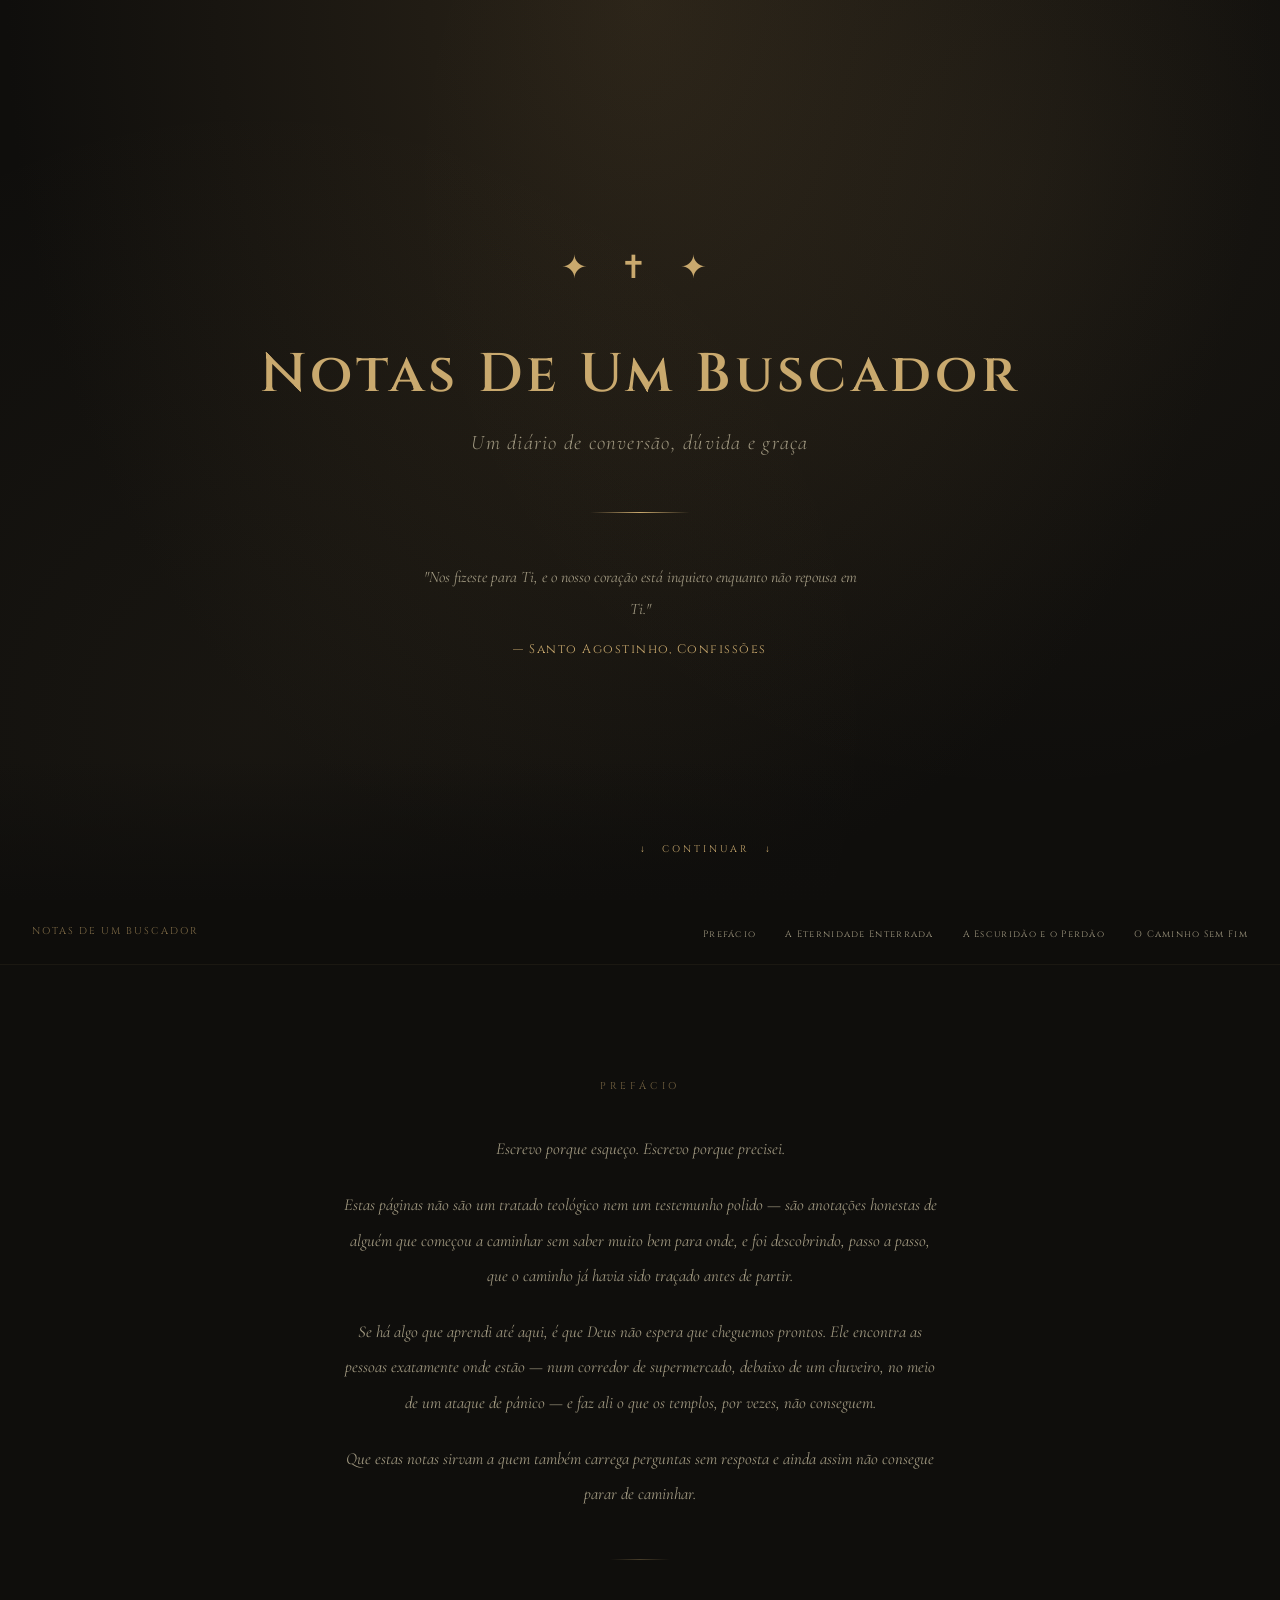
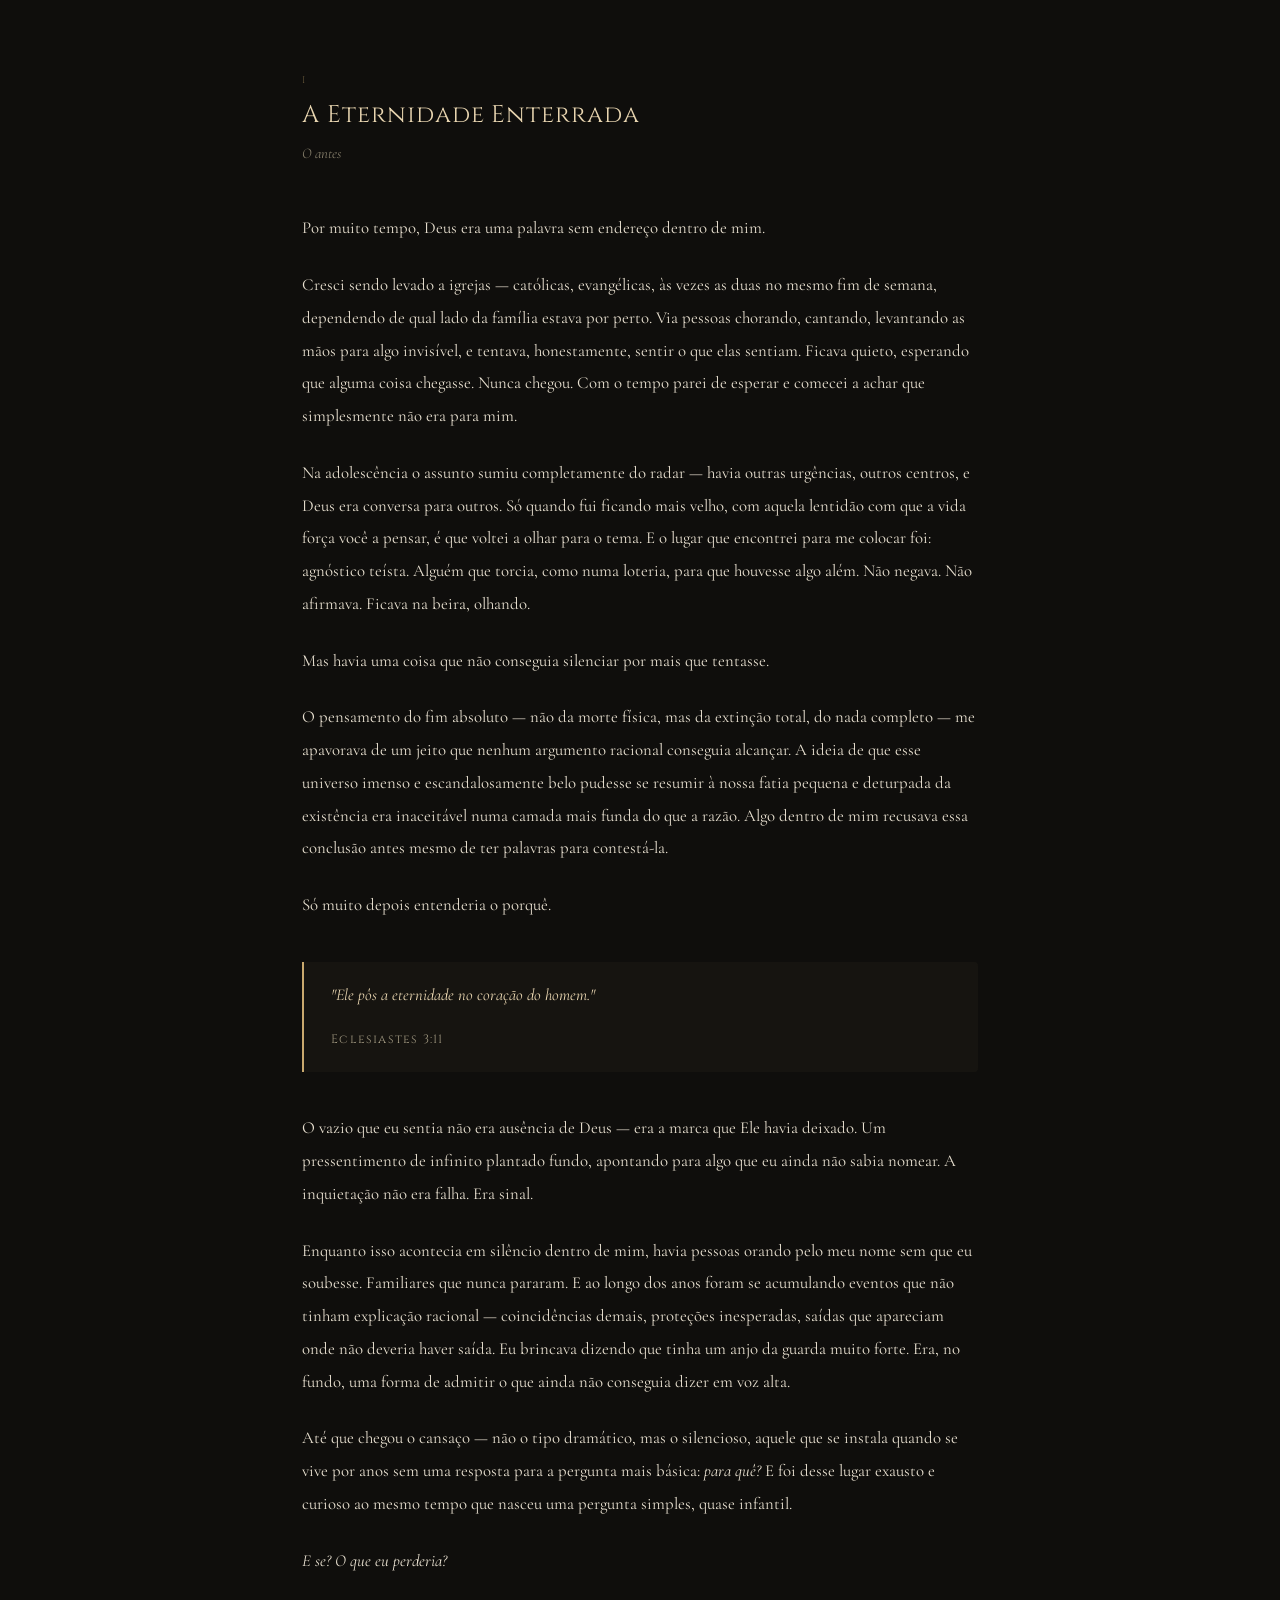
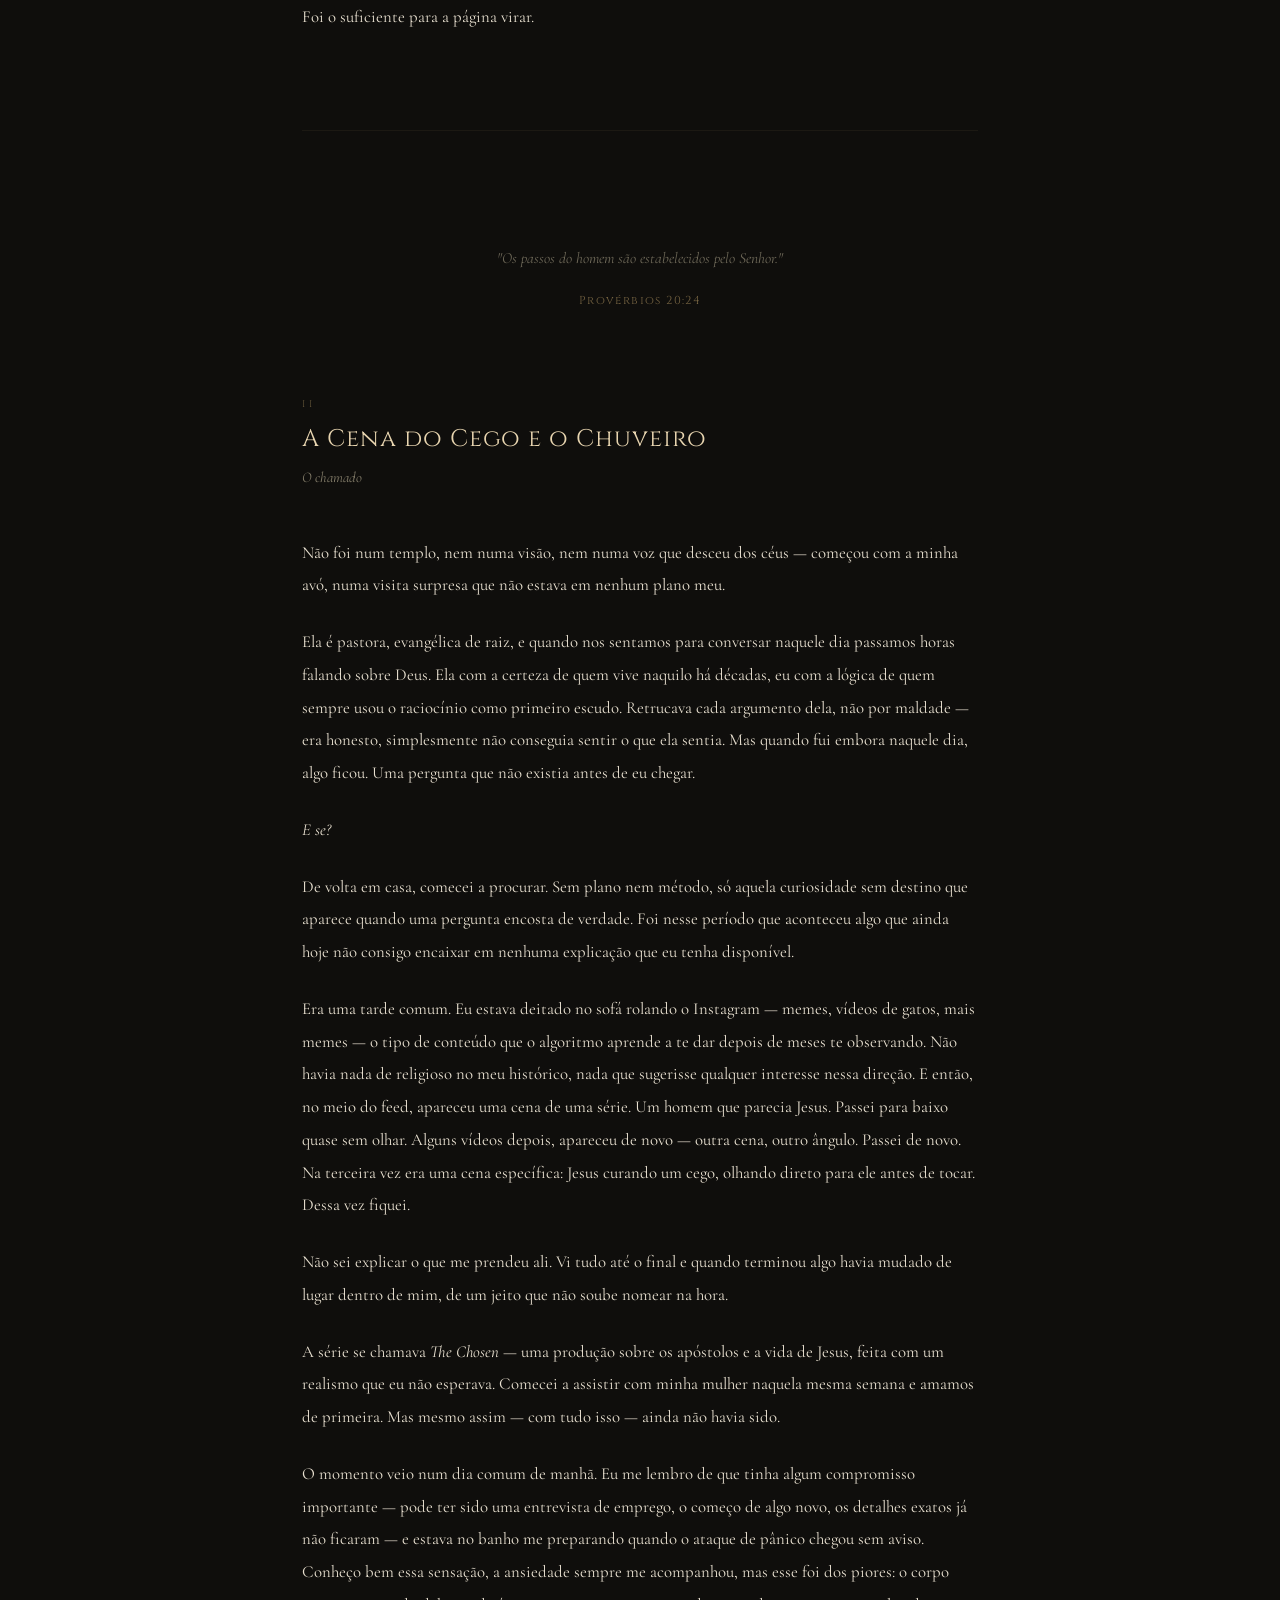
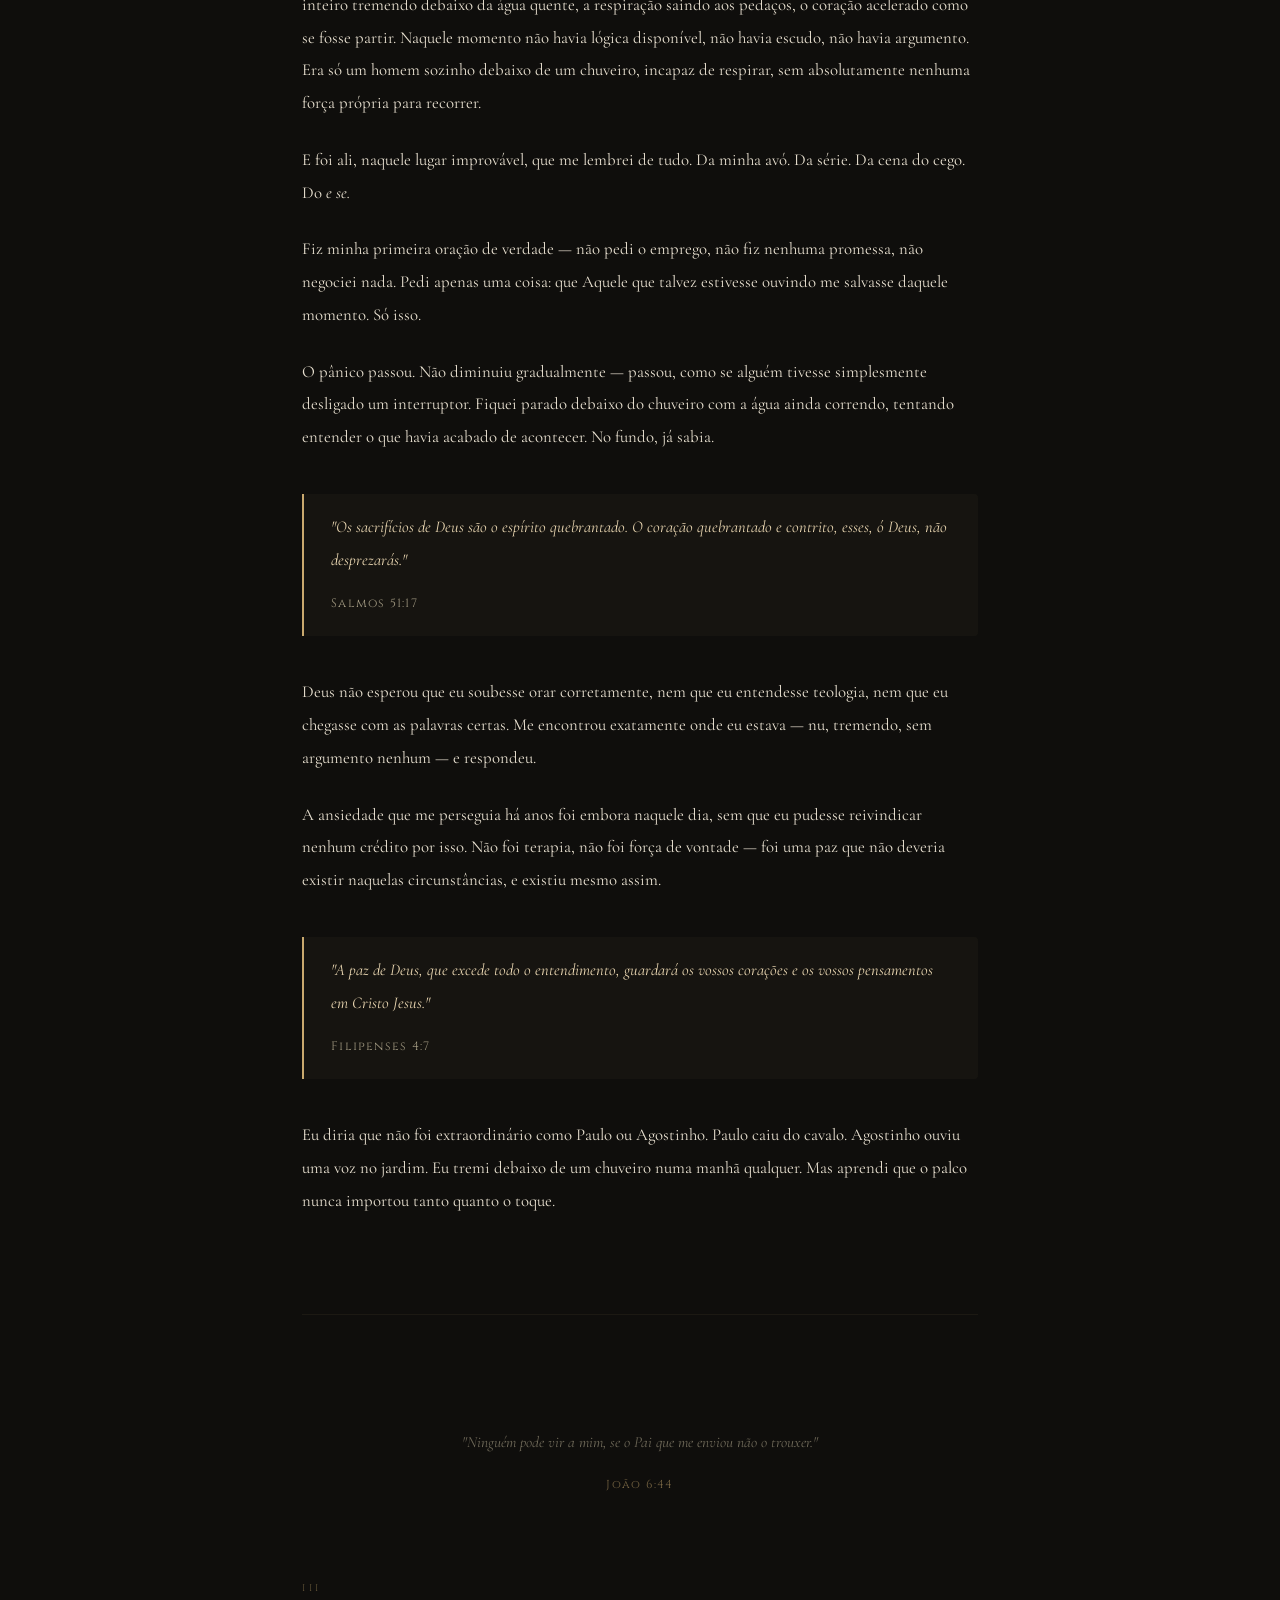
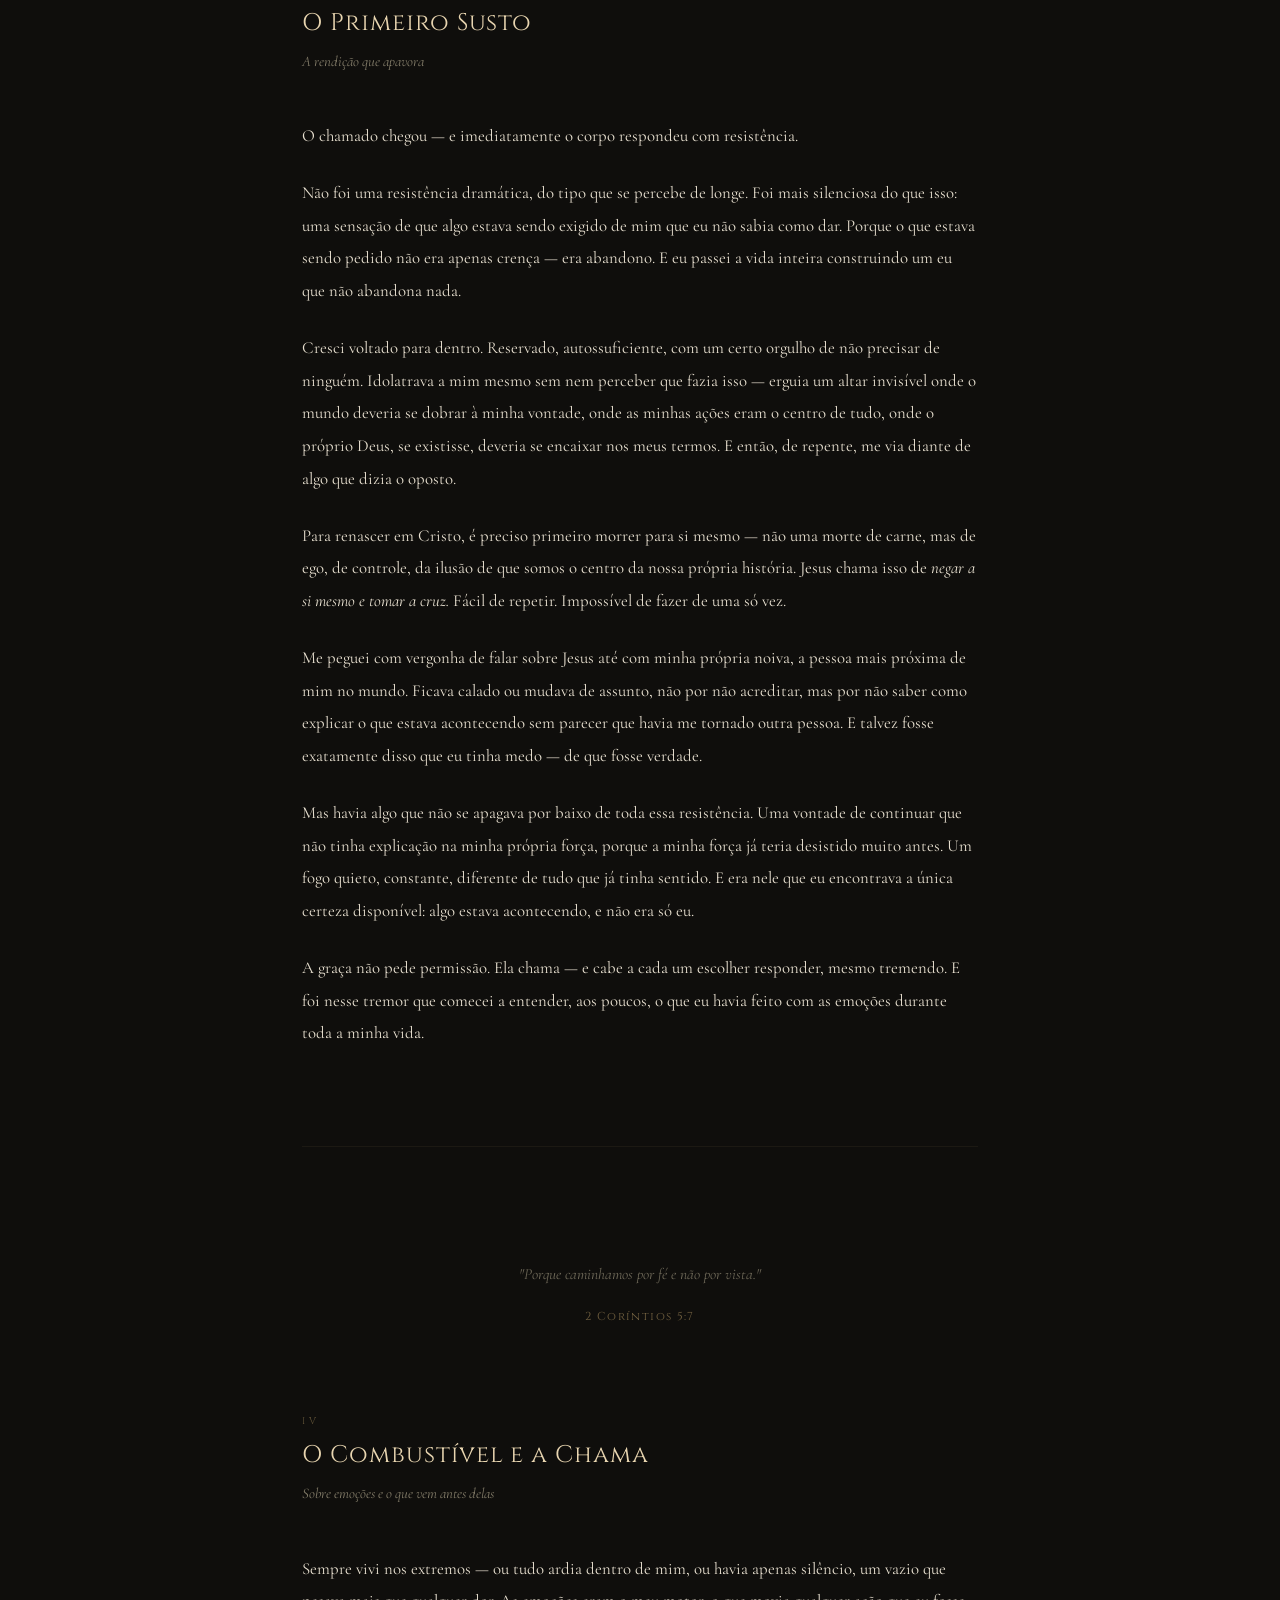
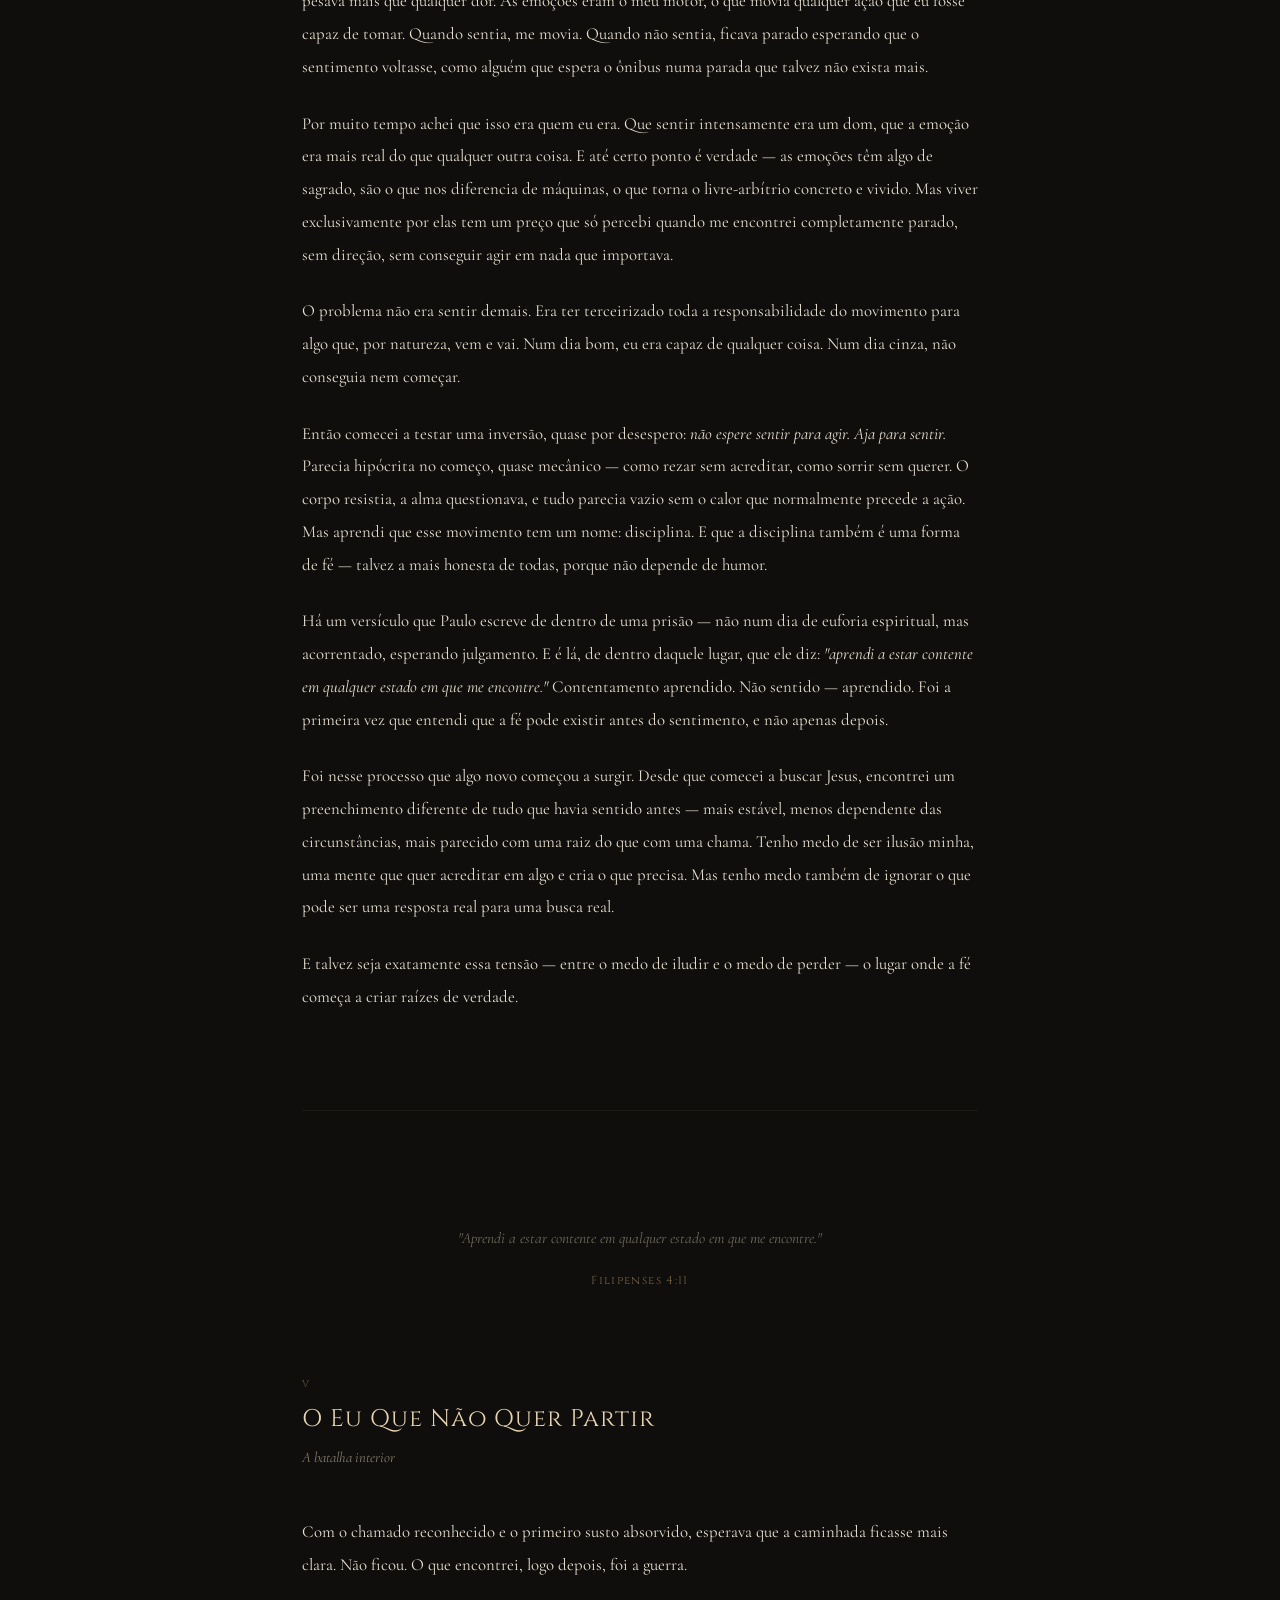
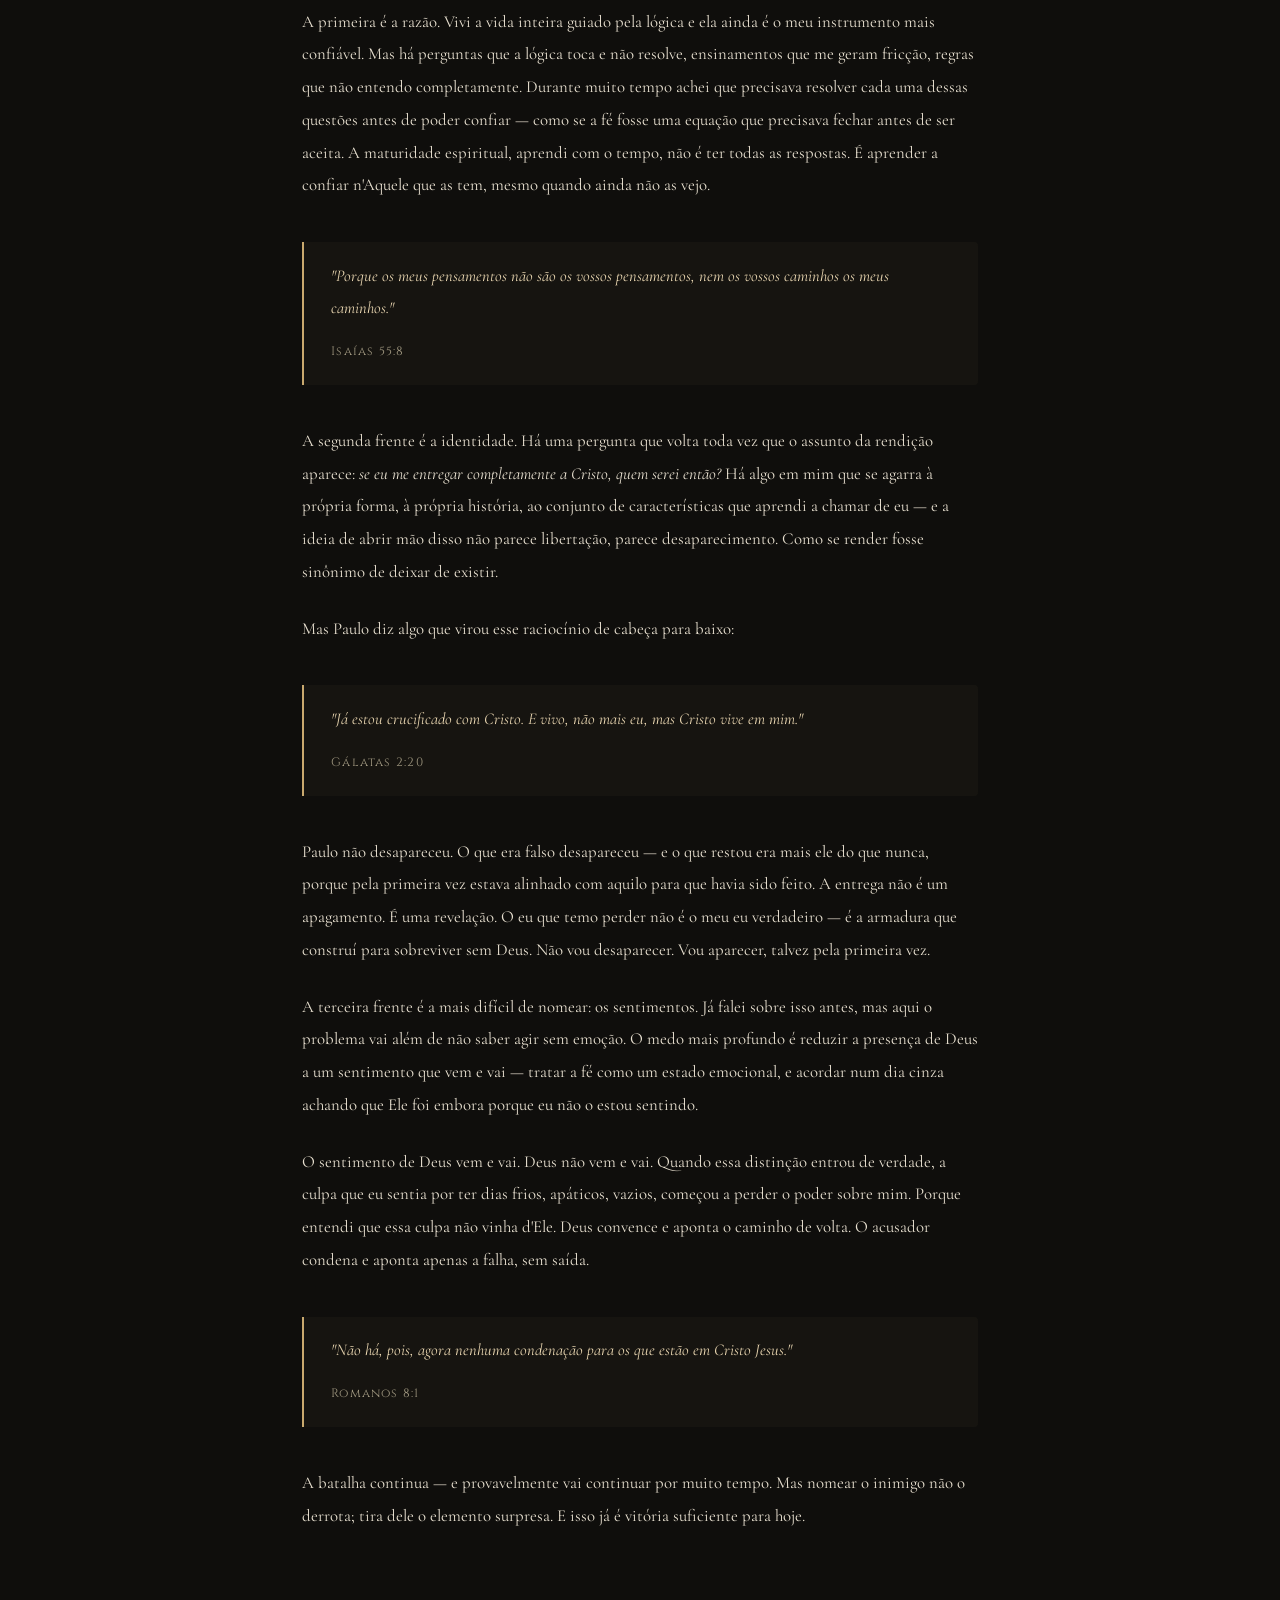
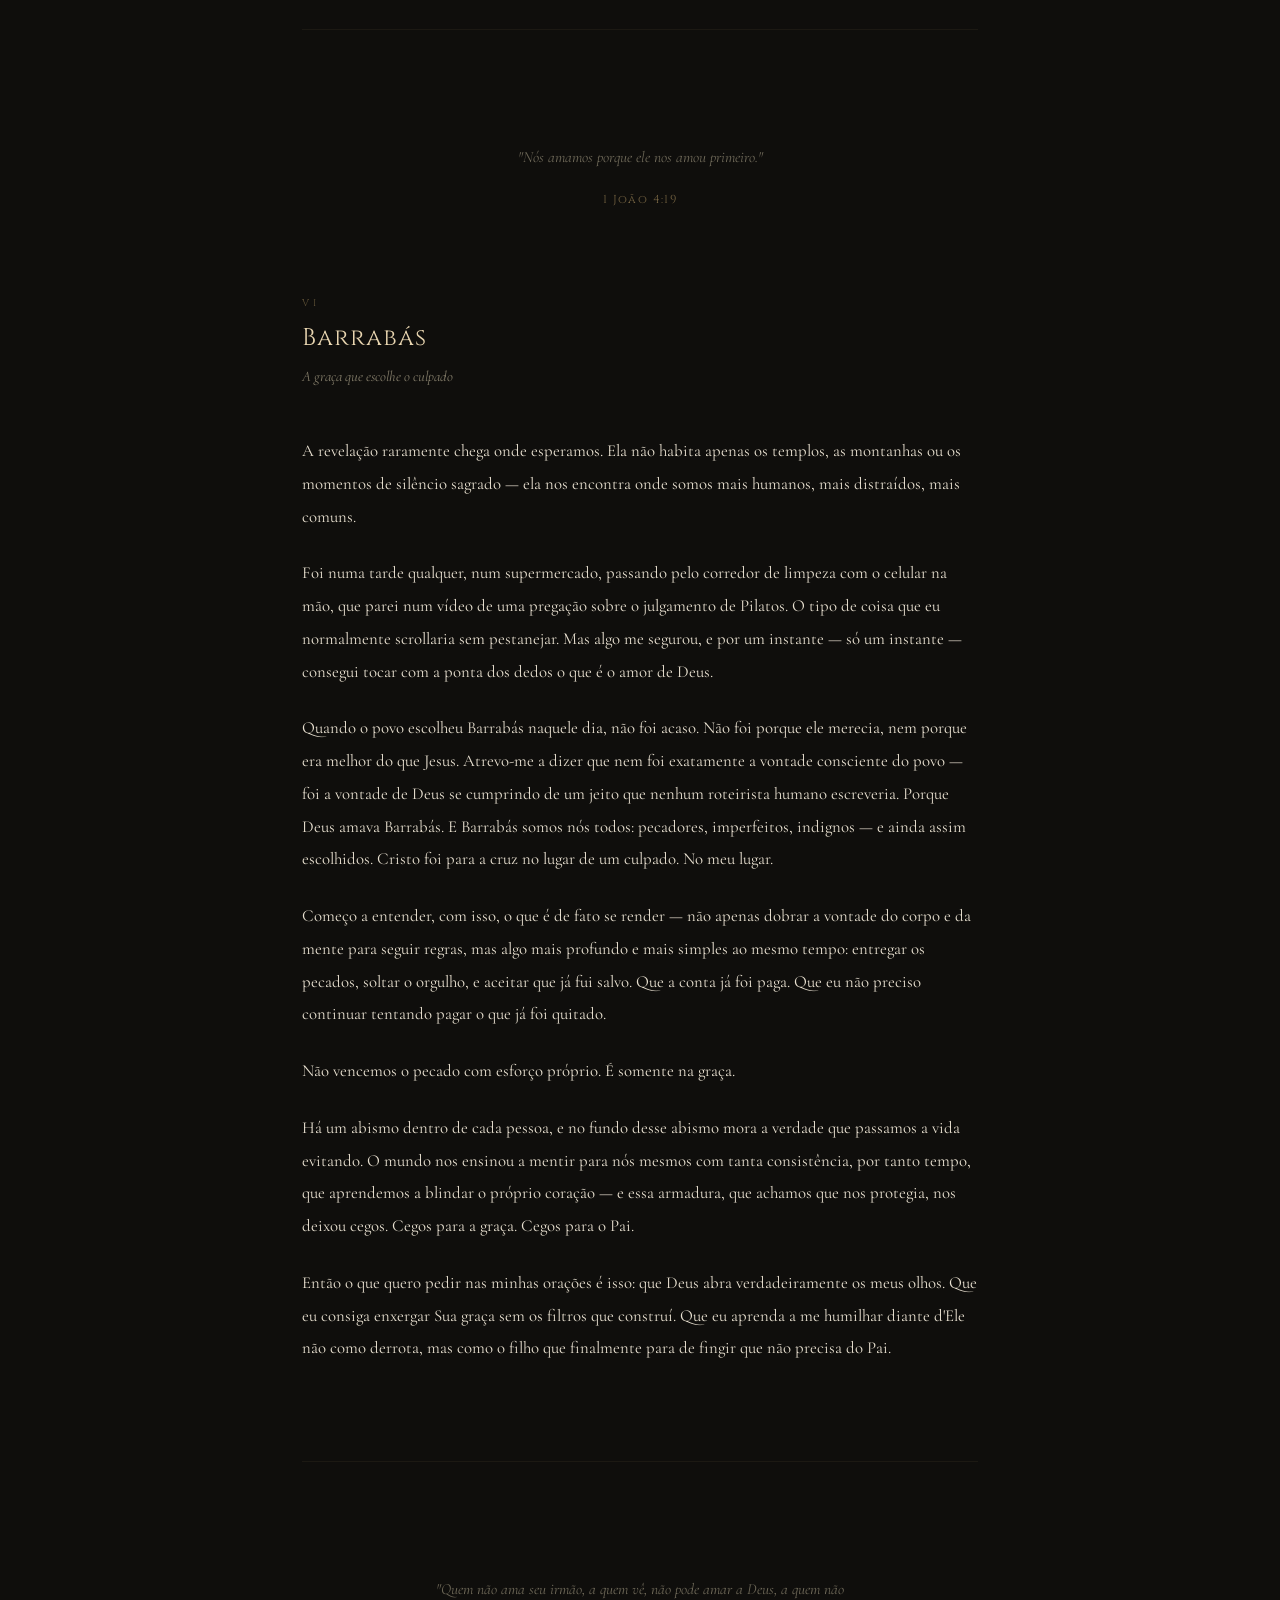
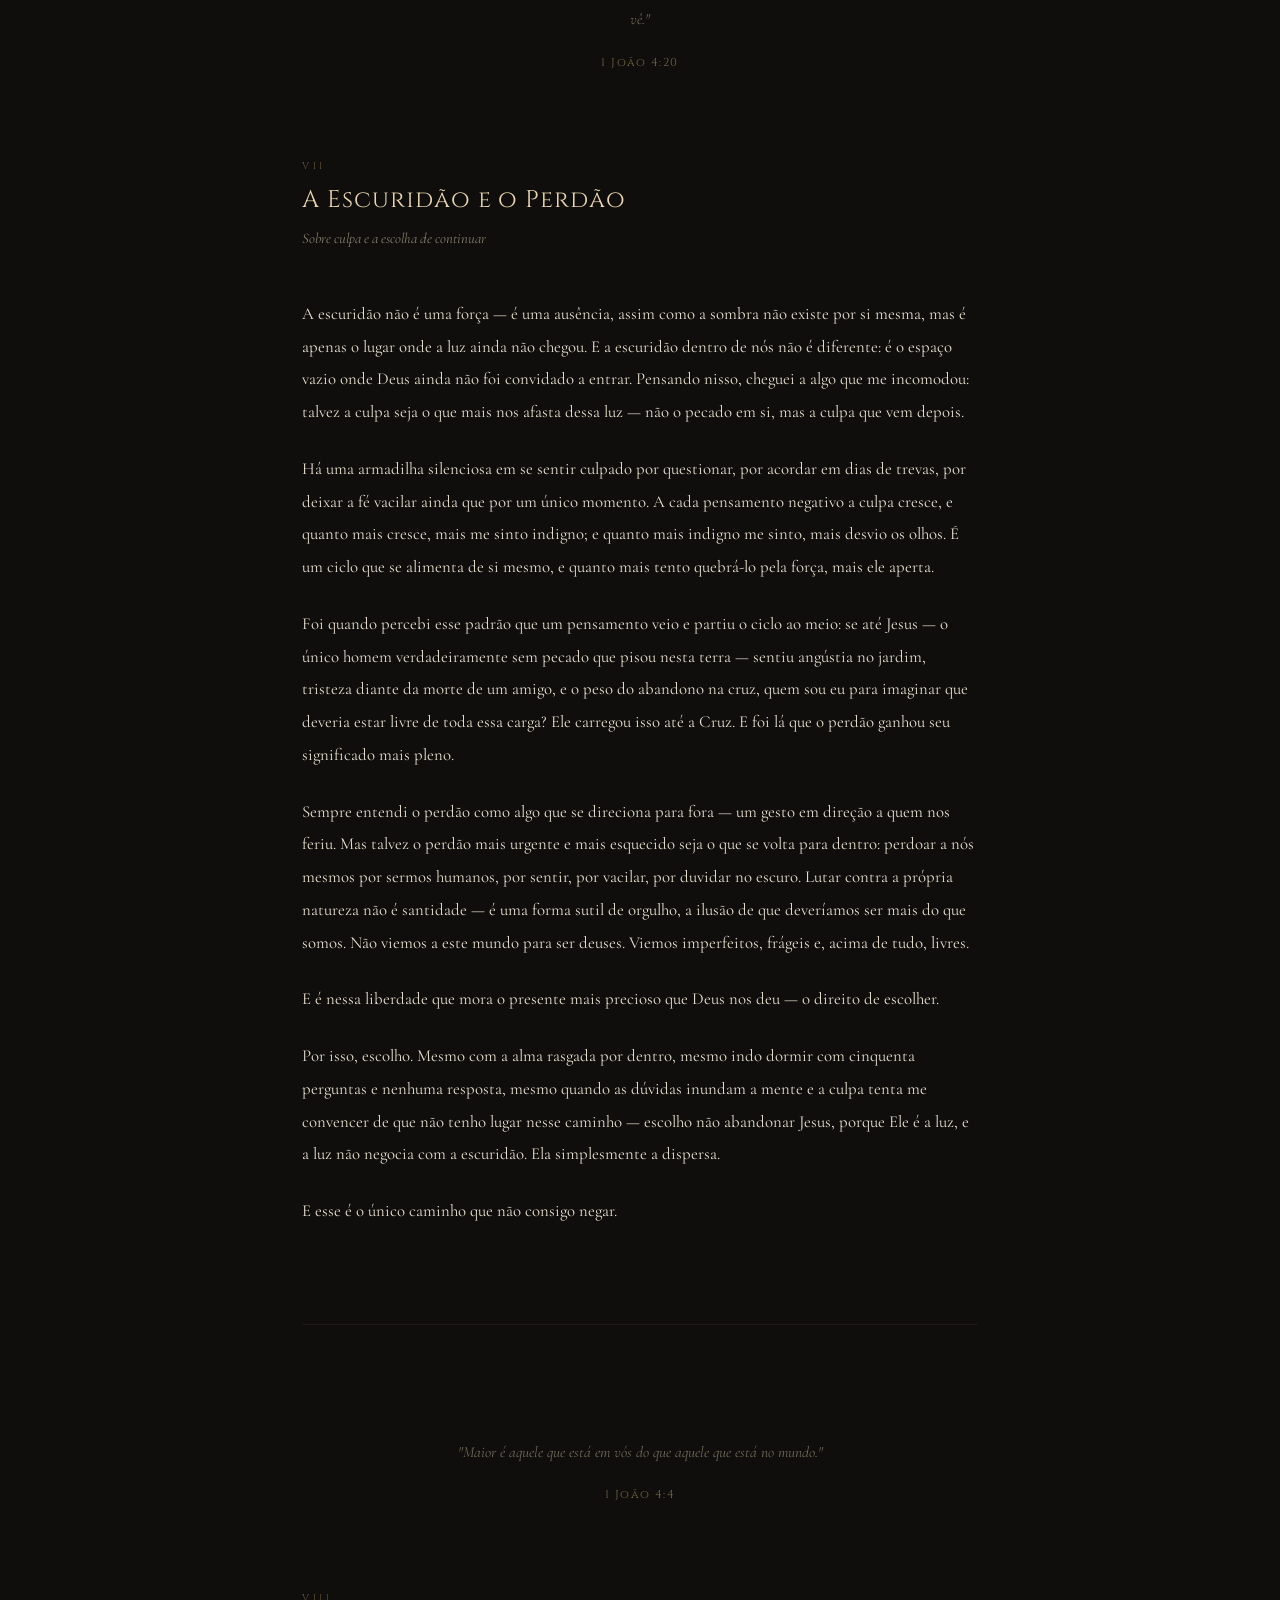
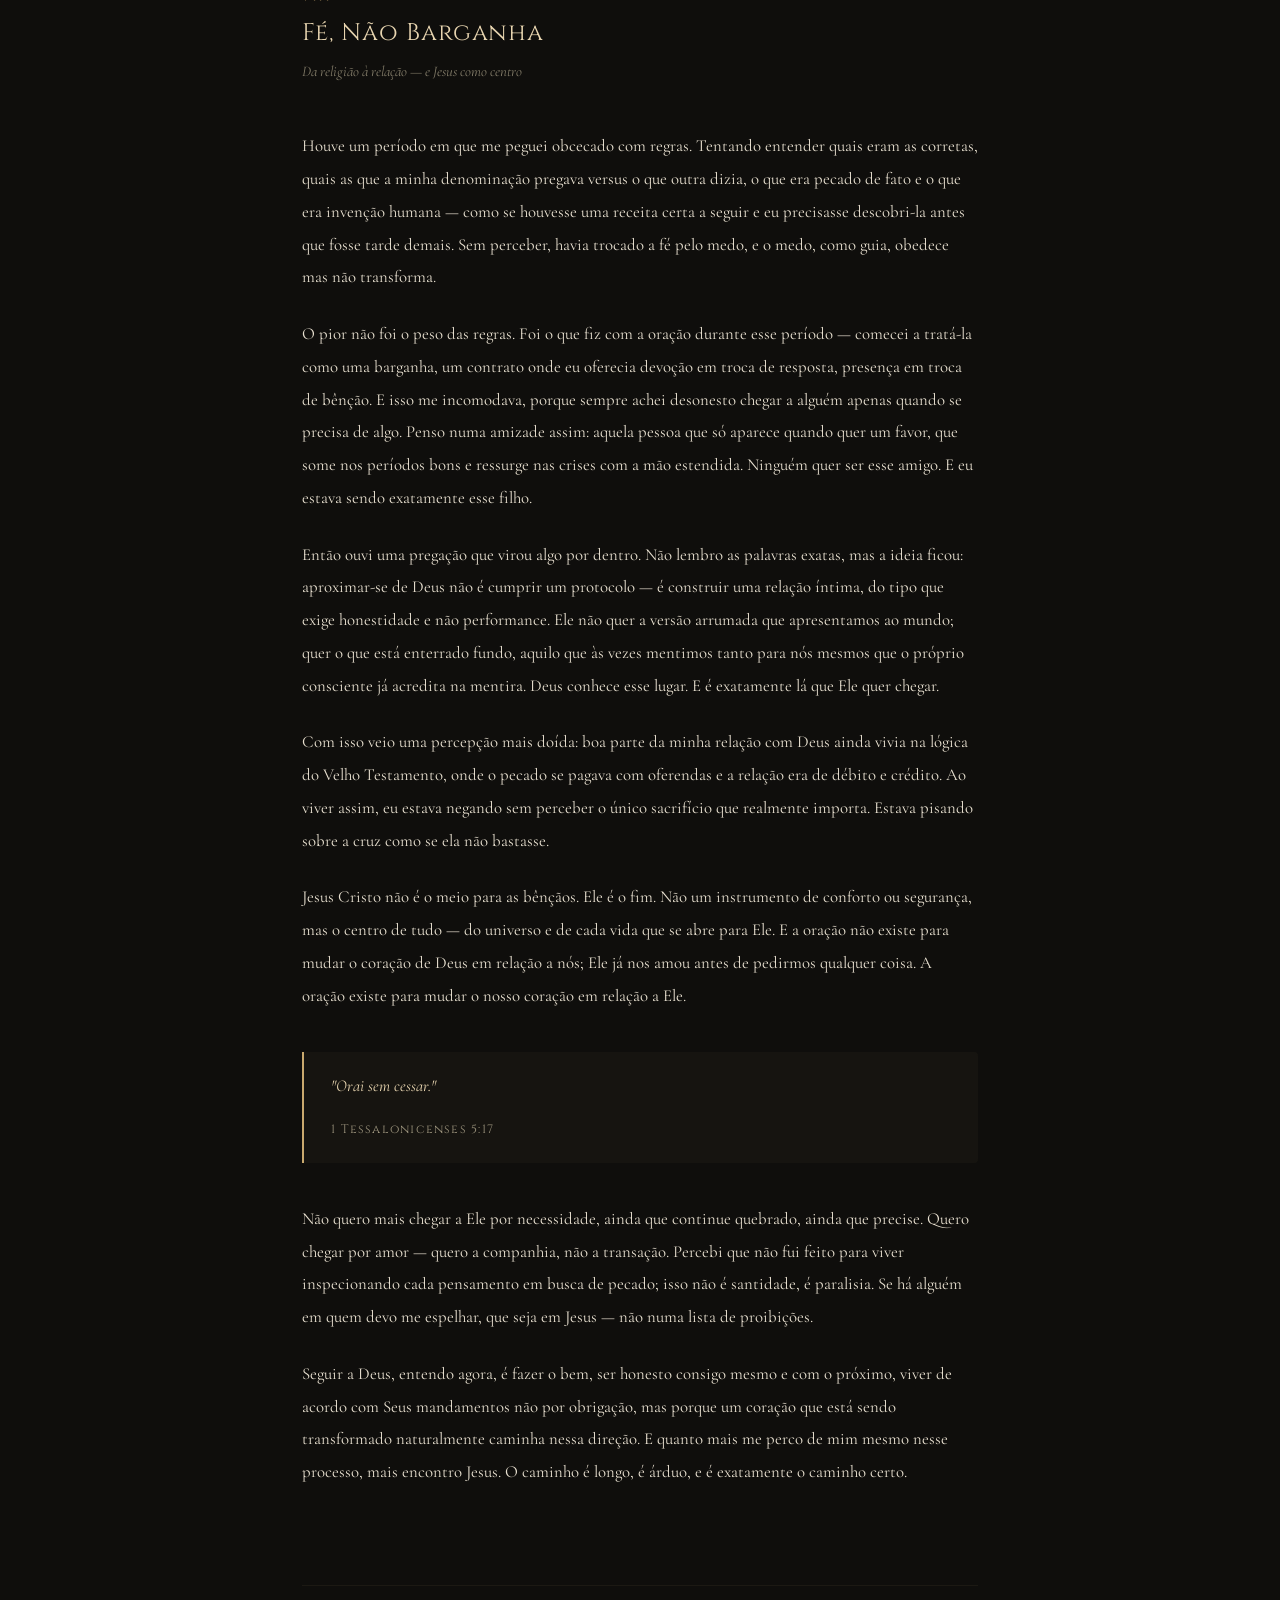
==== index.html @ 88d69355 "Add files via upload" ====
<!DOCTYPE html>
<html lang="pt-BR">

<head>
  <meta charset="UTF-8">
  <meta name="viewport" content="width=device-width, initial-scale=1.0">
  <title>Notas De Um Buscador</title>
  <link rel="stylesheet" href="style.css">
</head>

<body>

  <!-- ── CAPA ── -->
  <div class="cover">
    <div class="cover__cross">✦ ✝ ✦</div>
    <h1 class="cover__title" id="cover-title"></h1>
    <h2 class="cover__subtitle" id="cover-sub"></h2>
    <div class="cover__divider"></div>
    <div class="cover__verse">
      <p id="epigrafe-texto"></p>
      <cite id="epigrafe-fonte"></cite>
    </div>
    <div class="cover__scroll">↓ &nbsp; CONTINUAR &nbsp; ↓</div>
  </div>

  <!-- ── NAVEGAÇÃO ── -->
  <nav class="nav">
    <span class="nav__brand">NOTAS DE UM BUSCADOR</span>
    <ul class="nav__links" id="nav-links"></ul>
  </nav>

  <!-- ── PREFÁCIO ── -->
  <section class="preface" id="prefacio">
    <div class="label">PREFÁCIO</div>
    <div id="preface-content"></div>
    <div class="preface__divider"></div>
  </section>

  <!-- ── CAPÍTULOS ── -->
  <main class="container" id="chapters-container"></main>

  <!-- ── FINAL ── -->
  <footer class="final">
    <div class="final__ornament">✦ ✝ ✦</div>
    <p id="final-texto"></p>
    <br>
    <cite id="final-fonte"></cite>
  </footer>

  <!-- ── DADOS + APP ── -->
  <script src="conteudo.js"></script>
  <script src="app.js"></script>

</body>

</html>
---- style.css ----
@import url('https://fonts.googleapis.com/css2?family=Cormorant+Garamond:ital,wght@0,300;0,400;0,600;1,300;1,400&family=Cinzel:wght@400;600&display=swap');

/* ── VARIÁVEIS ── */
:root {
  --gold:       #c9a96e;
  --gold-light: #e8d5b0;
  --dark:       #0f0e0c;
  --dark-warm:  #2a2318;
  --text:       #e8e0d0;
  --text-muted: #a09880;
  --border:     rgba(201, 169, 110, 0.07);
}

/* ── RESET ── */
*, *::before, *::after { margin: 0; padding: 0; box-sizing: border-box; }
html { scroll-behavior: smooth; }

/* ── BASE ── */
body {
  background: var(--dark);
  color: var(--text);
  font-family: 'Cormorant Garamond', Georgia, serif;
  font-size: 18px;
  line-height: 1.95;
  min-height: 100vh;
}

/* ════════════════════════════
   CAPA
════════════════════════════ */
.cover {
  min-height: 100vh;
  display: flex;
  flex-direction: column;
  align-items: center;
  justify-content: center;
  text-align: center;
  padding: 4rem 2rem;
  background: radial-gradient(ellipse at center top, var(--dark-warm) 0%, var(--dark) 70%);
  position: relative;
  overflow: hidden;
}

.cover::before {
  content: '';
  position: absolute;
  inset: 0;
  background:
    radial-gradient(circle at 20% 80%, rgba(201,169,110,0.05) 0%, transparent 50%),
    radial-gradient(circle at 80% 20%, rgba(201,169,110,0.05) 0%, transparent 50%);
}

.cover::after {
  content: '';
  position: absolute;
  bottom: 0; left: 0; right: 0;
  height: 140px;
  background: linear-gradient(to bottom, transparent, var(--dark));
}

.cover > * { position: relative; z-index: 1; }

.cover__cross {
  font-size: 2rem;
  color: var(--gold);
  opacity: 0.6;
  letter-spacing: 0.4em;
  margin-bottom: 2.5rem;
  animation: fadeUp 2s ease both;
}

.cover__title {
  font-family: 'Cinzel', serif;
  font-size: clamp(1.8rem, 5vw, 3.4rem);
  font-weight: 600;
  color: var(--gold);
  letter-spacing: 0.08em;
  line-height: 1.3;
  margin-bottom: 0.8rem;
  animation: fadeUp 2s ease 0.3s both;
}

.cover__subtitle {
  font-family: 'Cormorant Garamond', serif;
  font-size: clamp(1rem, 2.5vw, 1.3rem);
  font-weight: 300;
  font-style: italic;
  color: var(--text-muted);
  letter-spacing: 0.06em;
  margin-bottom: 3rem;
  animation: fadeUp 2s ease 0.6s both;
}

.cover__divider {
  width: 100px;
  height: 1px;
  background: linear-gradient(to right, transparent, var(--gold), transparent);
  margin: 0 auto 3rem;
  animation: expandW 1.5s ease 0.9s both;
}

.cover__verse {
  max-width: 440px;
  font-style: italic;
  color: var(--text-muted);
  font-size: 1rem;
  line-height: 2;
  animation: fadeUp 2s ease 1.2s both;
}

.cover__verse cite {
  display: block;
  margin-top: 0.8rem;
  font-style: normal;
  font-size: 0.78rem;
  color: var(--gold);
  letter-spacing: 0.12em;
  font-family: 'Cinzel', serif;
}

.cover__scroll {
  position: absolute;
  bottom: 2.5rem;
  left: 50%;
  transform: translateX(-50%);
  font-family: 'Cinzel', serif;
  font-size: 0.6rem;
  letter-spacing: 0.3em;
  color: var(--gold);
  opacity: 0.35;
  animation: fadeUp 2s ease 2s both, pulse 3s ease 3s infinite;
  z-index: 1;
}

/* ════════════════════════════
   NAVEGAÇÃO
════════════════════════════ */
.nav {
  position: sticky;
  top: 0;
  z-index: 100;
  background: rgba(15, 14, 12, 0.94);
  backdrop-filter: blur(12px);
  border-bottom: 1px solid var(--border);
  padding: 0.9rem 2rem;
  display: flex;
  align-items: center;
  justify-content: space-between;
}

.nav__brand {
  font-family: 'Cinzel', serif;
  font-size: 0.62rem;
  letter-spacing: 0.2em;
  color: var(--gold);
  opacity: 0.6;
}

.nav__links {
  display: flex;
  gap: 1.8rem;
  list-style: none;
}

.nav__links a {
  font-family: 'Cinzel', serif;
  font-size: 0.58rem;
  letter-spacing: 0.14em;
  color: var(--text-muted);
  text-decoration: none;
  transition: color 0.3s;
}

.nav__links a:hover { color: var(--gold); }

/* ════════════════════════════
   PREFÁCIO
════════════════════════════ */
.preface {
  max-width: 660px;
  margin: 0 auto;
  padding: 7rem 2rem 5rem;
  text-align: center;
}

.preface p {
  font-size: 1.05rem;
  color: var(--text-muted);
  font-style: italic;
  line-height: 2.1;
  margin-bottom: 1.3rem;
}

.preface__divider {
  width: 60px;
  height: 1px;
  background: linear-gradient(to right, transparent, var(--gold), transparent);
  margin: 3rem auto 0;
  opacity: 0.3;
}

/* ════════════════════════════
   LABEL GENÉRICO
════════════════════════════ */
.label {
  font-family: 'Cinzel', serif;
  font-size: 0.62rem;
  letter-spacing: 0.38em;
  color: var(--gold);
  opacity: 0.55;
  margin-bottom: 2.2rem;
}

/* ════════════════════════════
   CONTAINER
════════════════════════════ */
.container {
  max-width: 740px;
  margin: 0 auto;
  padding: 2rem 2rem 8rem;
}

/* ════════════════════════════
   CAPÍTULO
════════════════════════════ */
.chapter {
  margin-bottom: 7rem;
  padding-bottom: 6rem;
  border-bottom: 1px solid var(--border);
  opacity: 0;
  transform: translateY(18px);
  transition: opacity 0.9s ease, transform 0.9s ease;
}

.chapter.visible {
  opacity: 1;
  transform: translateY(0);
}

.chapter:last-child {
  border-bottom: none;
  margin-bottom: 0;
}

.chapter__number {
  font-family: 'Cinzel', serif;
  font-size: 0.6rem;
  letter-spacing: 0.38em;
  color: var(--gold);
  opacity: 0.45;
  margin-bottom: 0.5rem;
}

.chapter__title {
  font-family: 'Cinzel', serif;
  font-size: clamp(1.05rem, 3vw, 1.5rem);
  font-weight: 400;
  color: var(--gold-light);
  letter-spacing: 0.04em;
  line-height: 1.4;
  margin-bottom: 0.4rem;
}

.chapter__subtitle {
  display: block;
  font-style: italic;
  color: var(--text-muted);
  font-size: 0.92rem;
  margin-bottom: 2.8rem;
  opacity: 0.8;
}

.chapter__body p {
  color: var(--text);
  margin-bottom: 1.5rem;
  font-size: 1.05rem;
}

.chapter__body p:last-child { margin-bottom: 0; }

/* ════════════════════════════
   CITAÇÃO BÍBLICA
════════════════════════════ */
.chapter__body blockquote {
  border-left: 2px solid var(--gold);
  padding: 1.1rem 1.7rem;
  margin: 2.5rem 0;
  background: rgba(201, 169, 110, 0.04);
  border-radius: 0 4px 4px 0;
}

.chapter__body blockquote p {
  font-style: italic;
  color: var(--gold-light) !important;
  font-size: 1.03rem !important;
  margin-bottom: 0.5rem !important;
}

.chapter__body blockquote cite {
  font-style: normal;
  font-size: 0.76rem;
  color: var(--text-muted);
  letter-spacing: 0.1em;
  font-family: 'Cinzel', serif;
}

/* ════════════════════════════
   INTERLÚDIO
════════════════════════════ */
.interlude {
  text-align: center;
  padding: 0 2rem 5rem;
}

.interlude p {
  font-style: italic;
  color: var(--text-muted);
  font-size: 0.97rem;
  max-width: 420px;
  margin: 0 auto 0.5rem;
  opacity: 0.65;
}

.interlude cite {
  font-style: normal;
  font-size: 0.72rem;
  color: var(--gold);
  letter-spacing: 0.12em;
  font-family: 'Cinzel', serif;
  opacity: 0.55;
}

/* ════════════════════════════
   RODAPÉ / FINAL
════════════════════════════ */
.final {
  text-align: center;
  padding: 7rem 2rem;
  background: radial-gradient(ellipse at center bottom, #1e1a12 0%, var(--dark) 70%);
}

.final__ornament {
  font-size: 1.3rem;
  color: var(--gold);
  opacity: 0.25;
  letter-spacing: 0.5em;
  margin-bottom: 2.8rem;
}

.final p {
  font-style: italic;
  color: var(--text-muted);
  font-size: 1.05rem;
  max-width: 460px;
  margin: 0 auto 0.8rem;
  line-height: 2.1;
}

.final cite {
  font-style: normal;
  font-size: 0.78rem;
  color: var(--gold);
  letter-spacing: 0.12em;
  font-family: 'Cinzel', serif;
}

/* ════════════════════════════
   ANIMAÇÕES
════════════════════════════ */
@keyframes fadeUp {
  from { opacity: 0; transform: translateY(10px); }
  to   { opacity: 1; transform: translateY(0); }
}

@keyframes expandW {
  from { width: 0; opacity: 0; }
  to   { width: 100px; opacity: 1; }
}

@keyframes pulse {
  0%, 100% { opacity: 0.35; }
  50%       { opacity: 0.6; }
}

/* ════════════════════════════
   RESPONSIVO
════════════════════════════ */
@media (max-width: 600px) {
  body { font-size: 16px; }
  .nav__links { display: none; }
  .container { padding: 1.5rem 1.5rem 5rem; }
  .preface { padding: 5rem 1.5rem 3rem; }
}
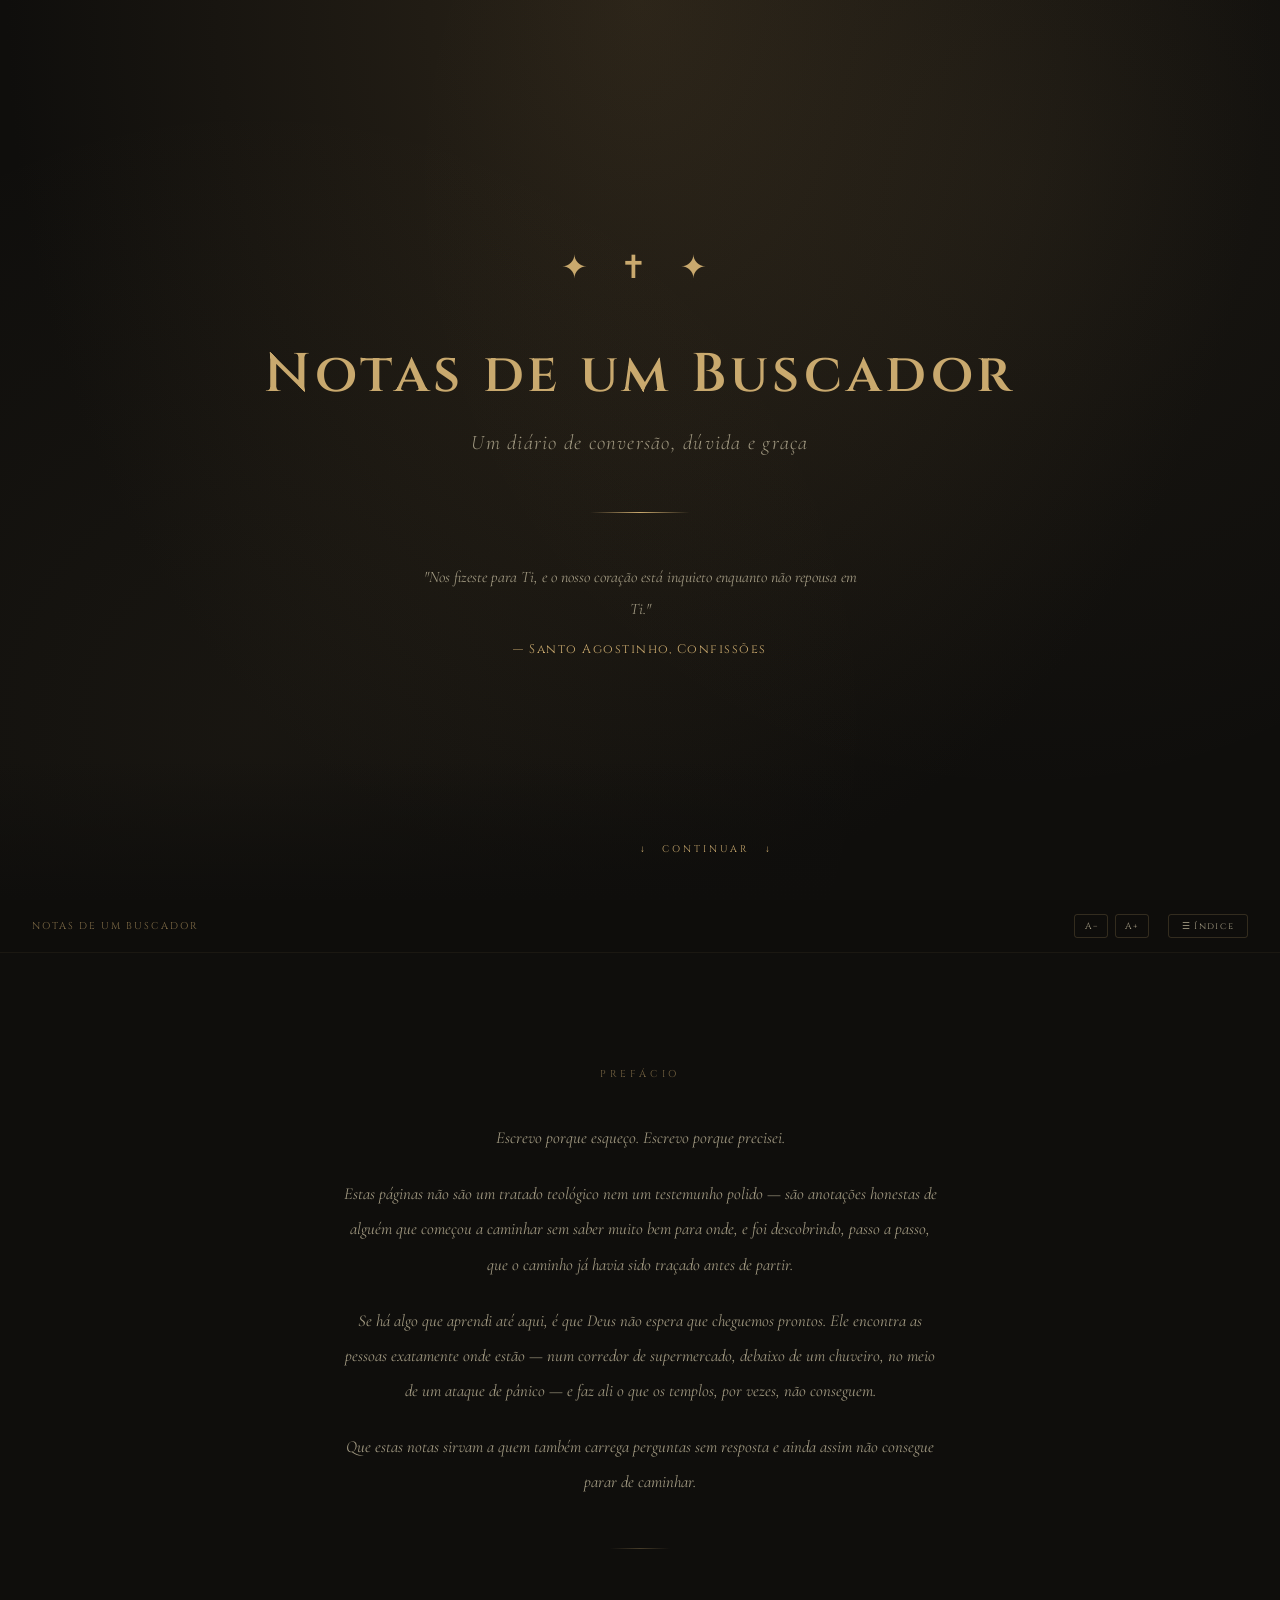
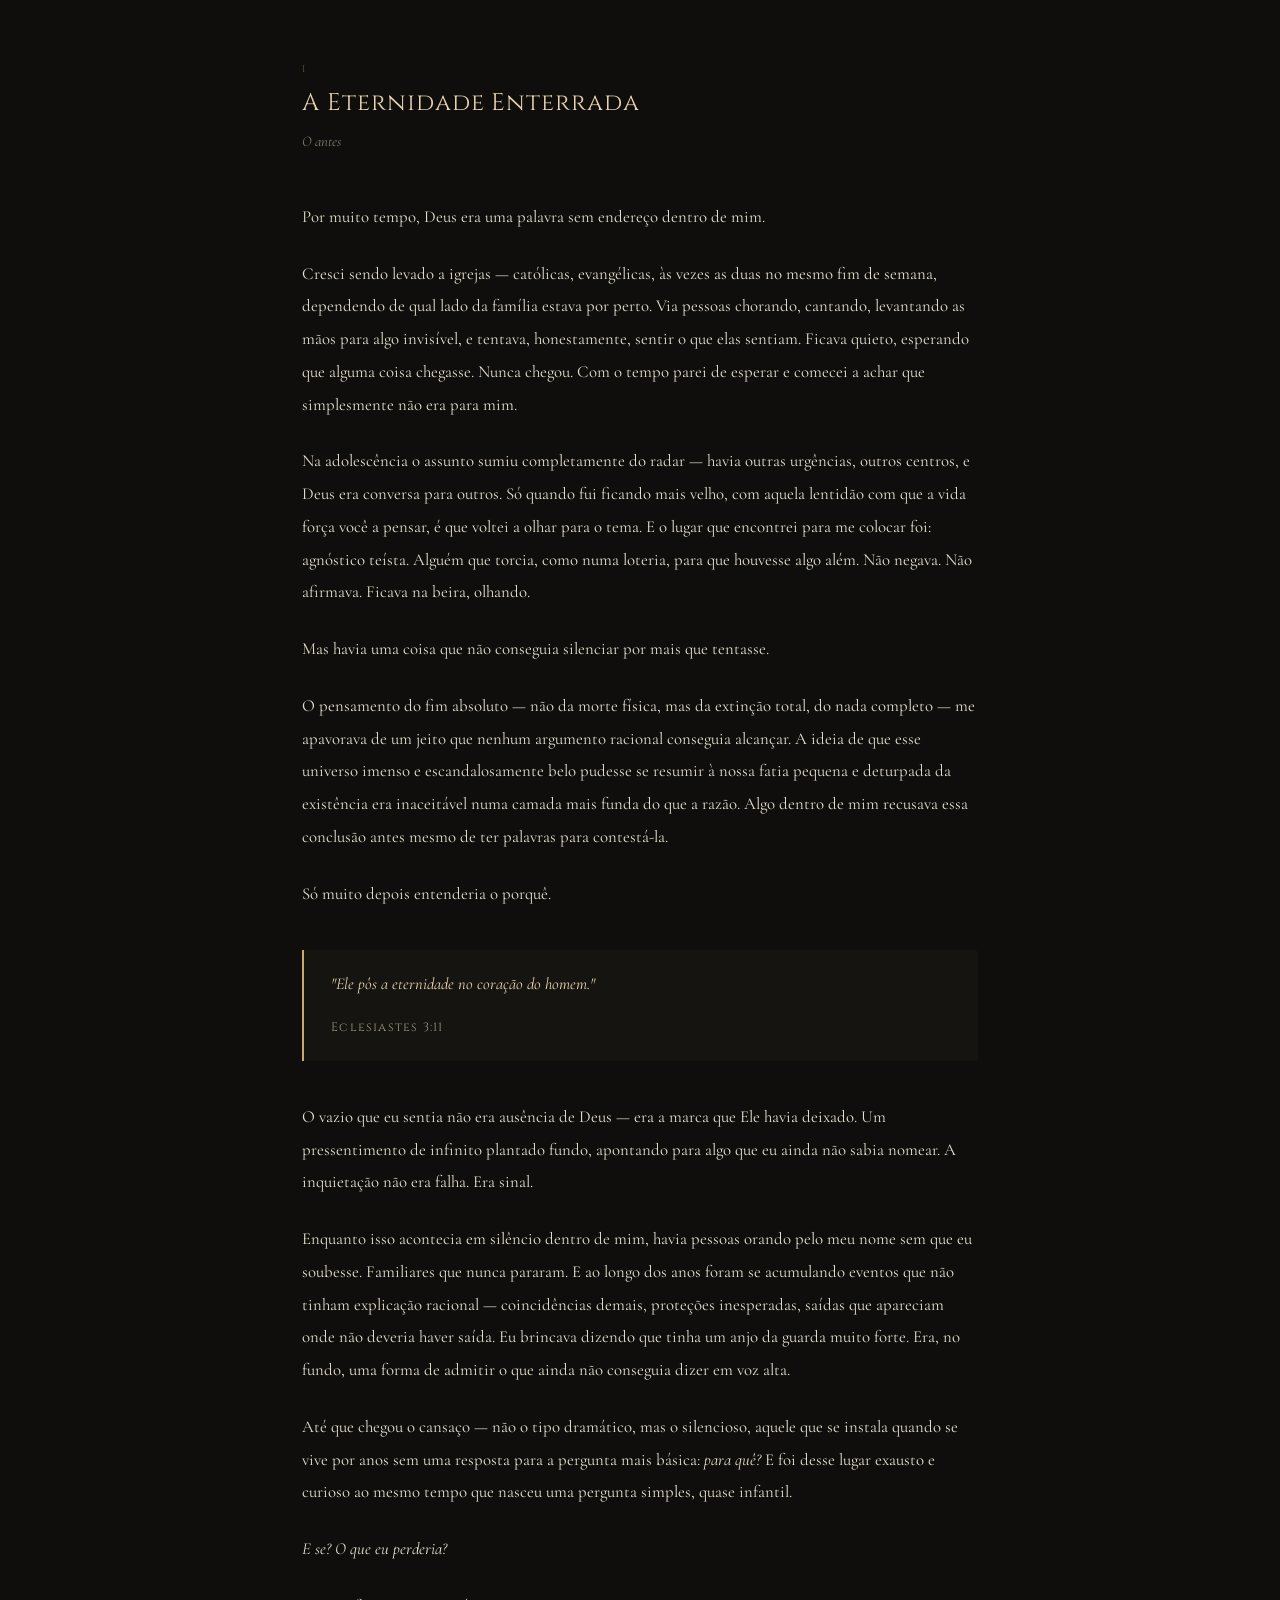
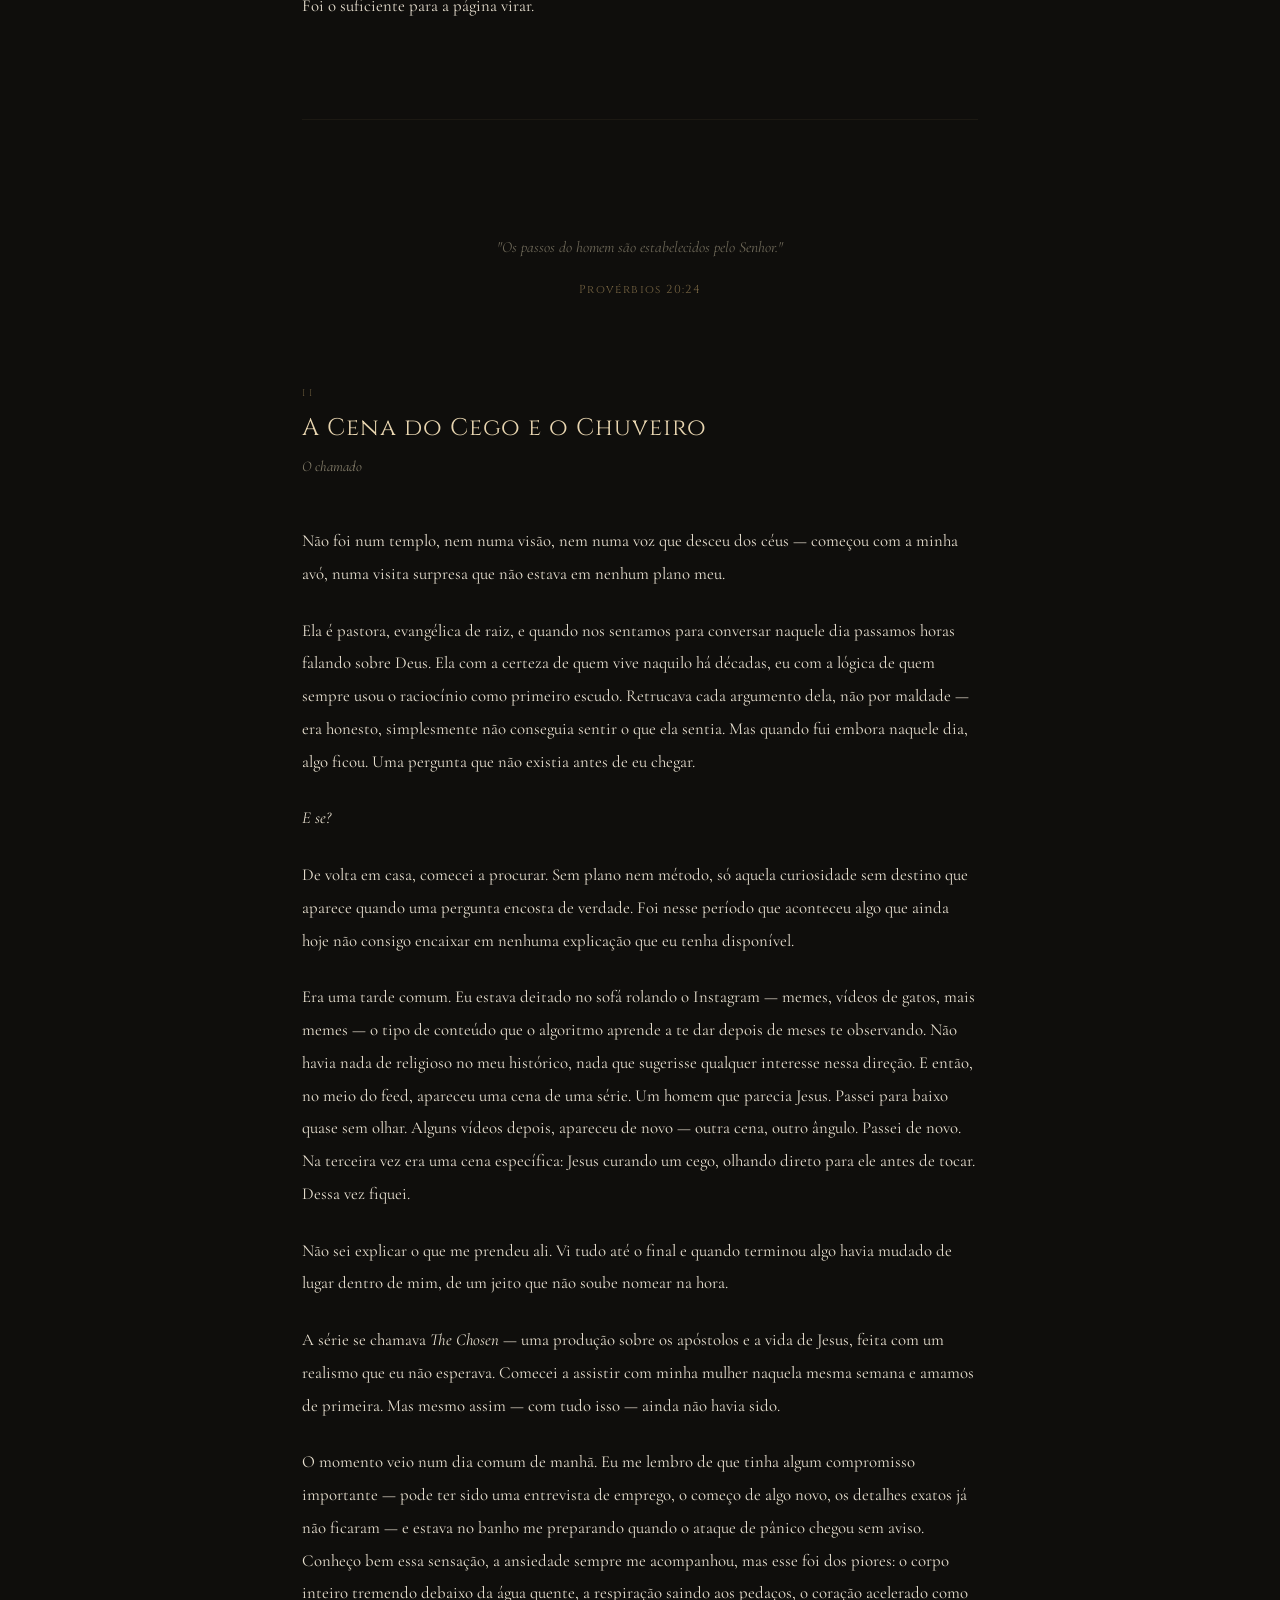
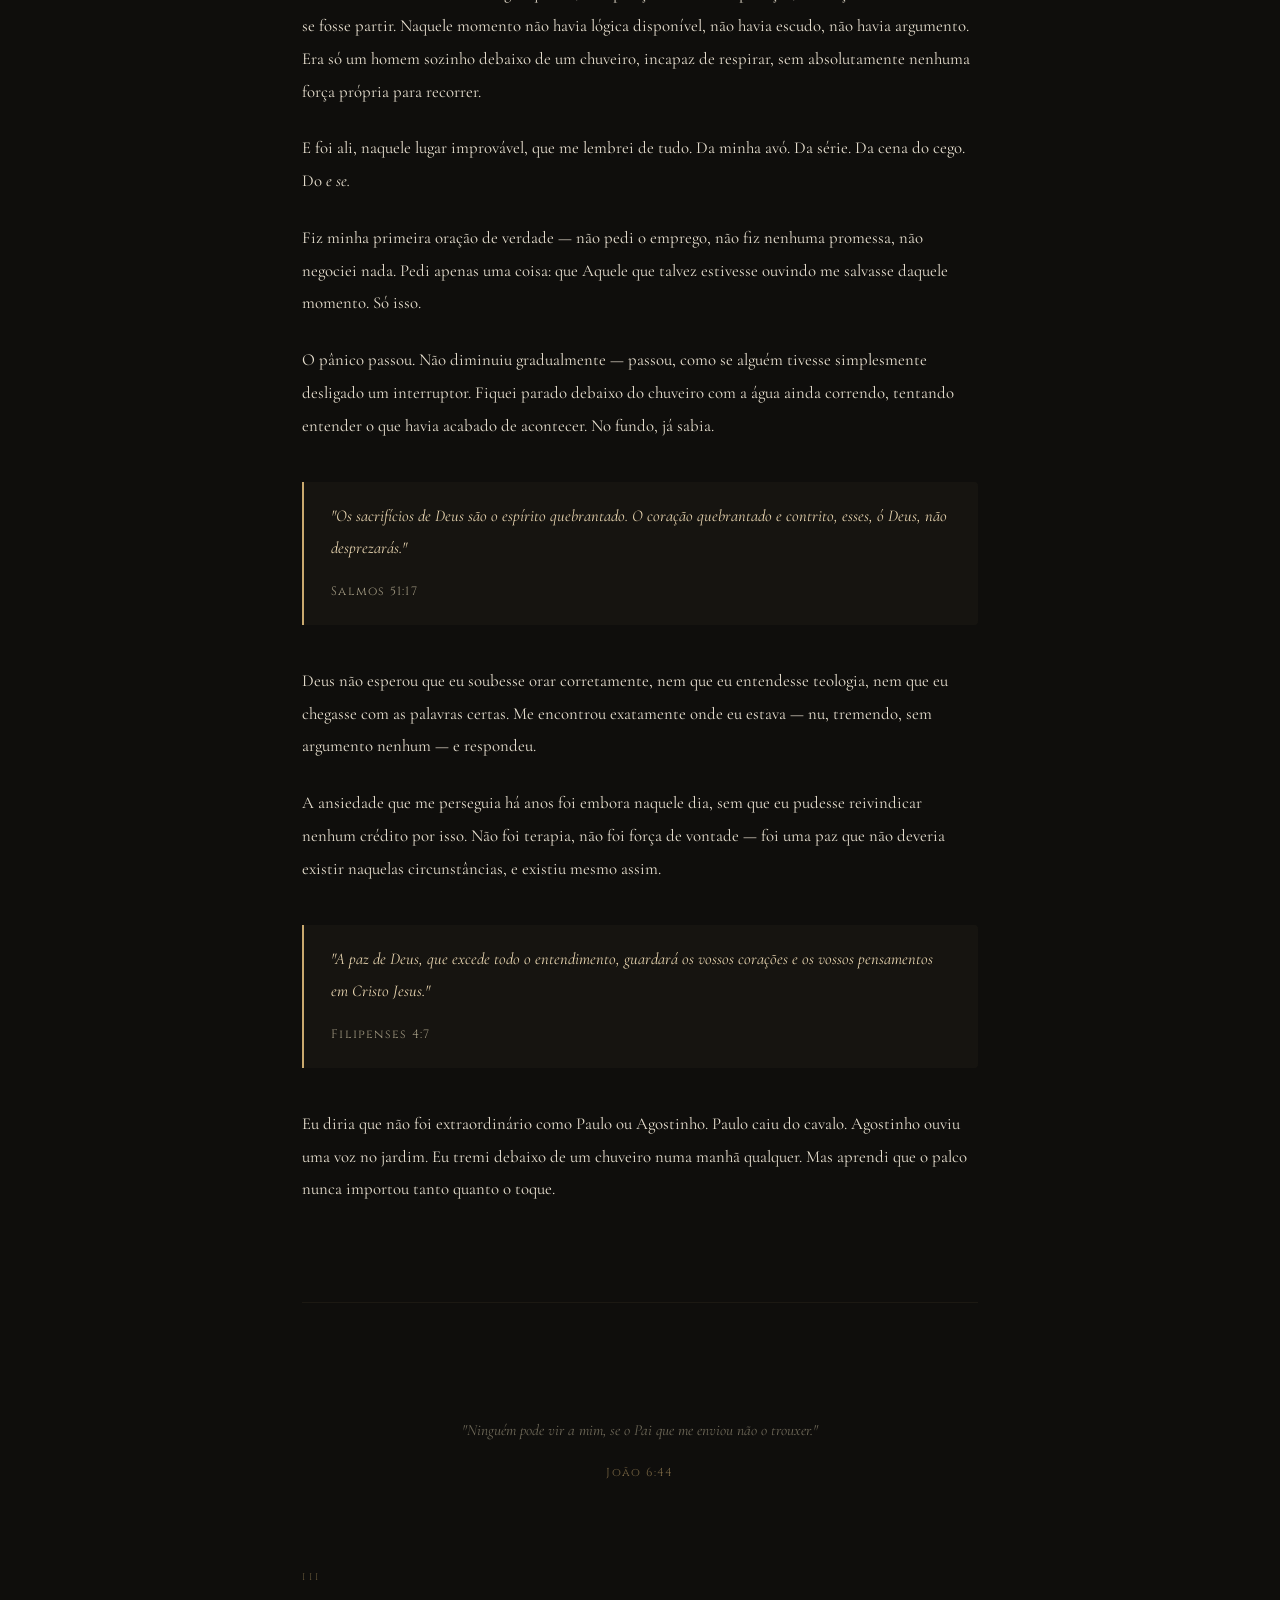
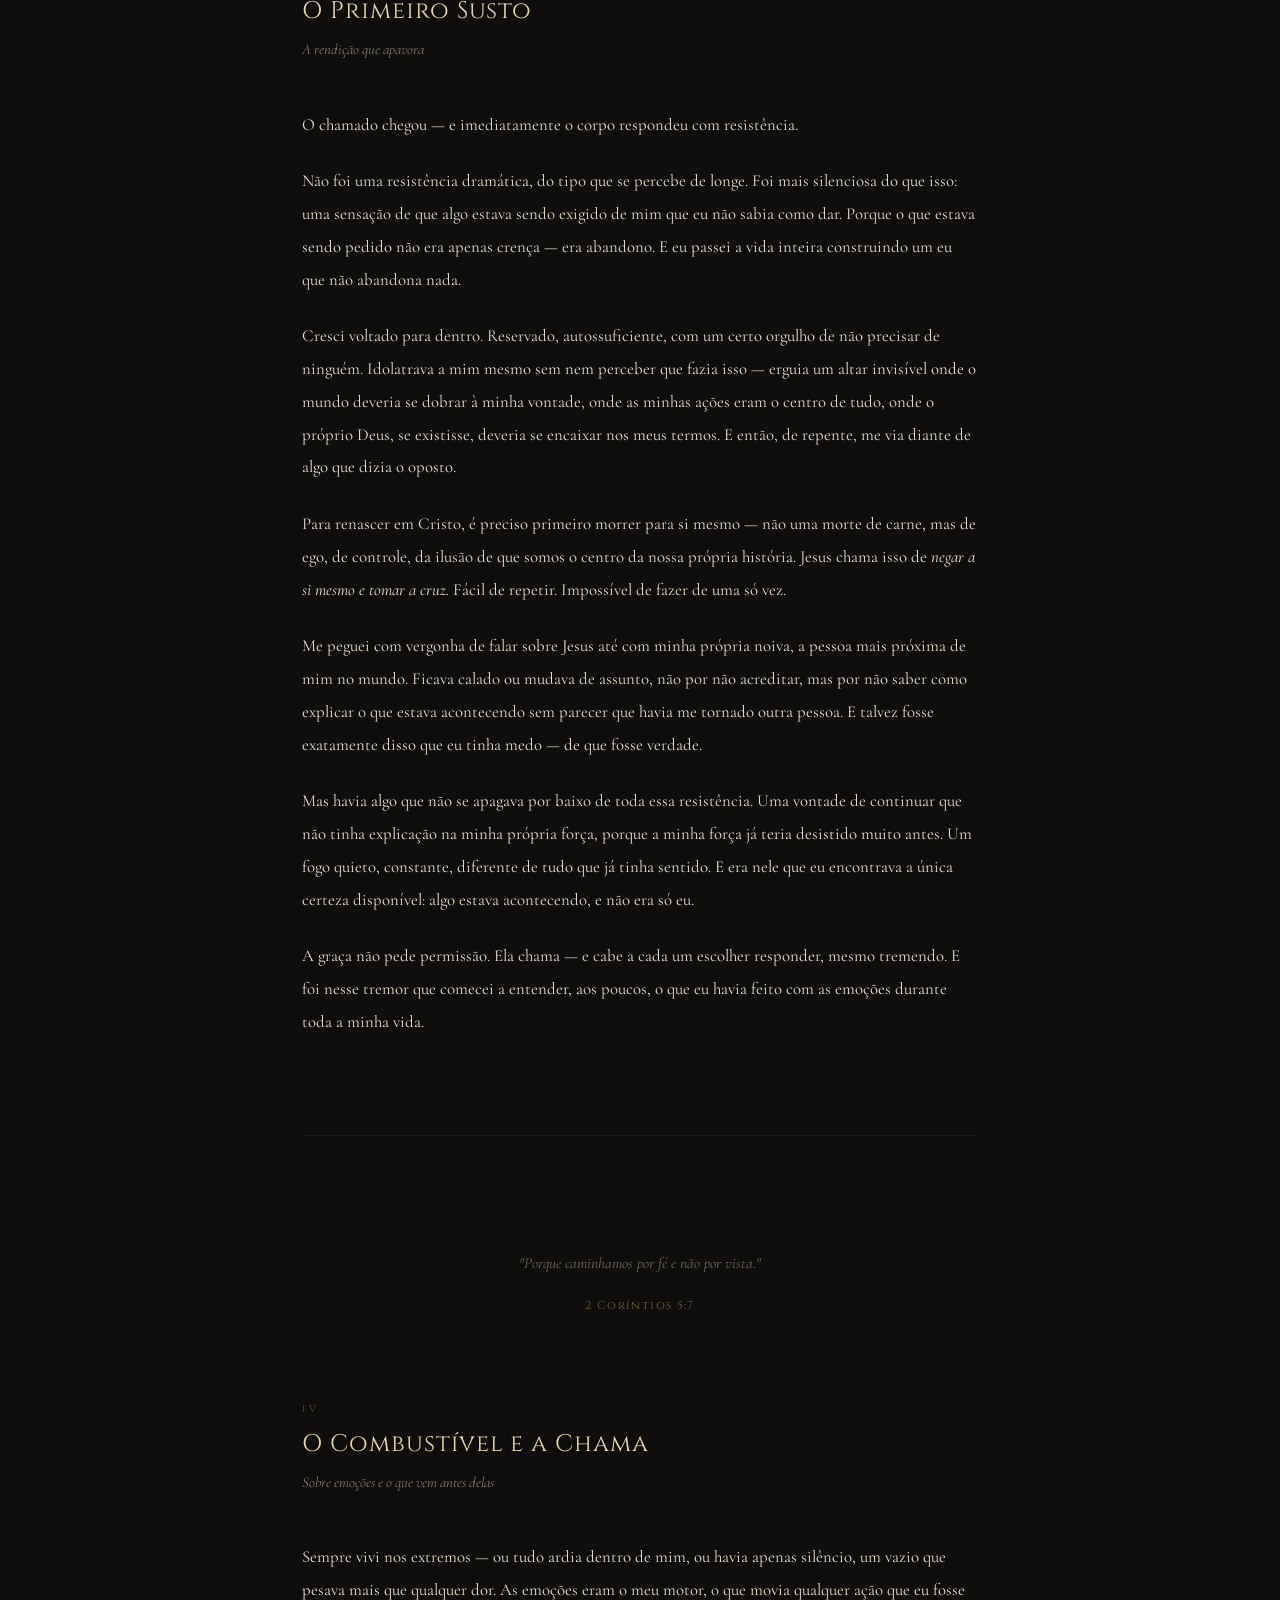
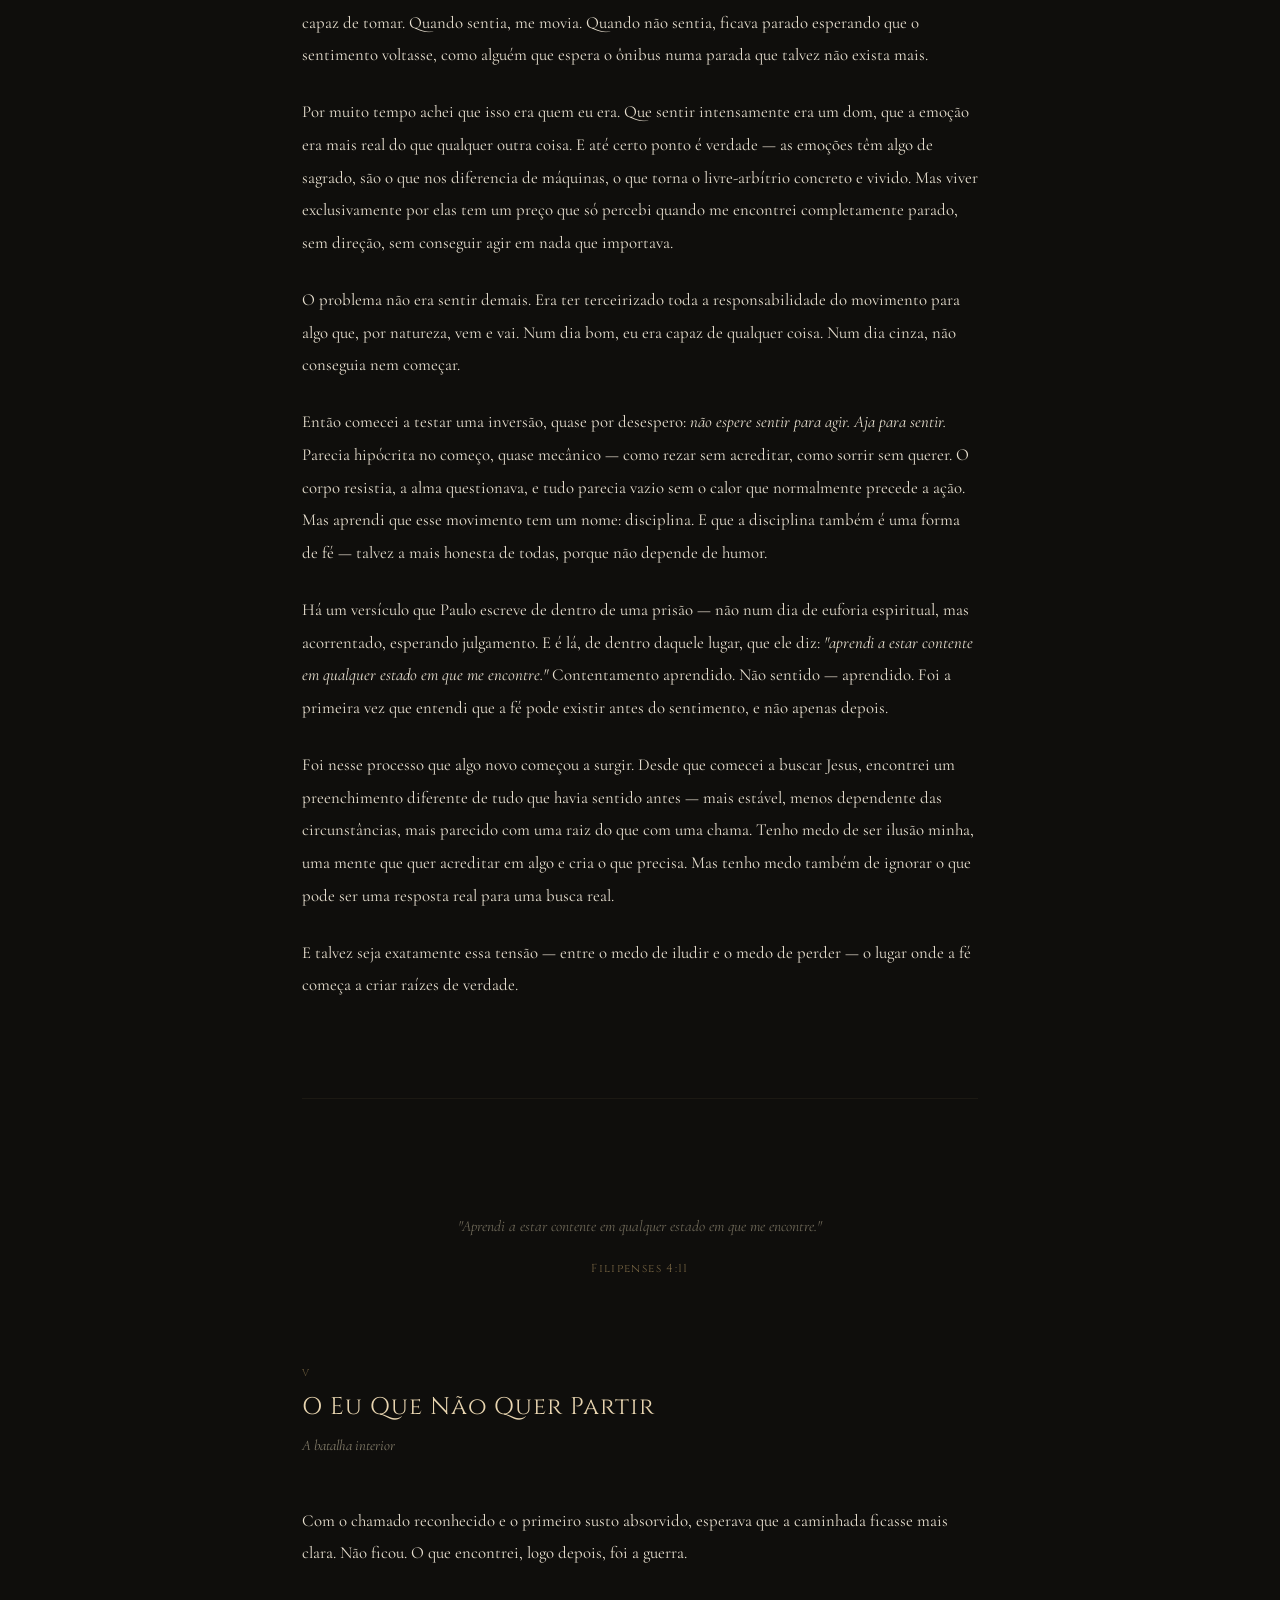
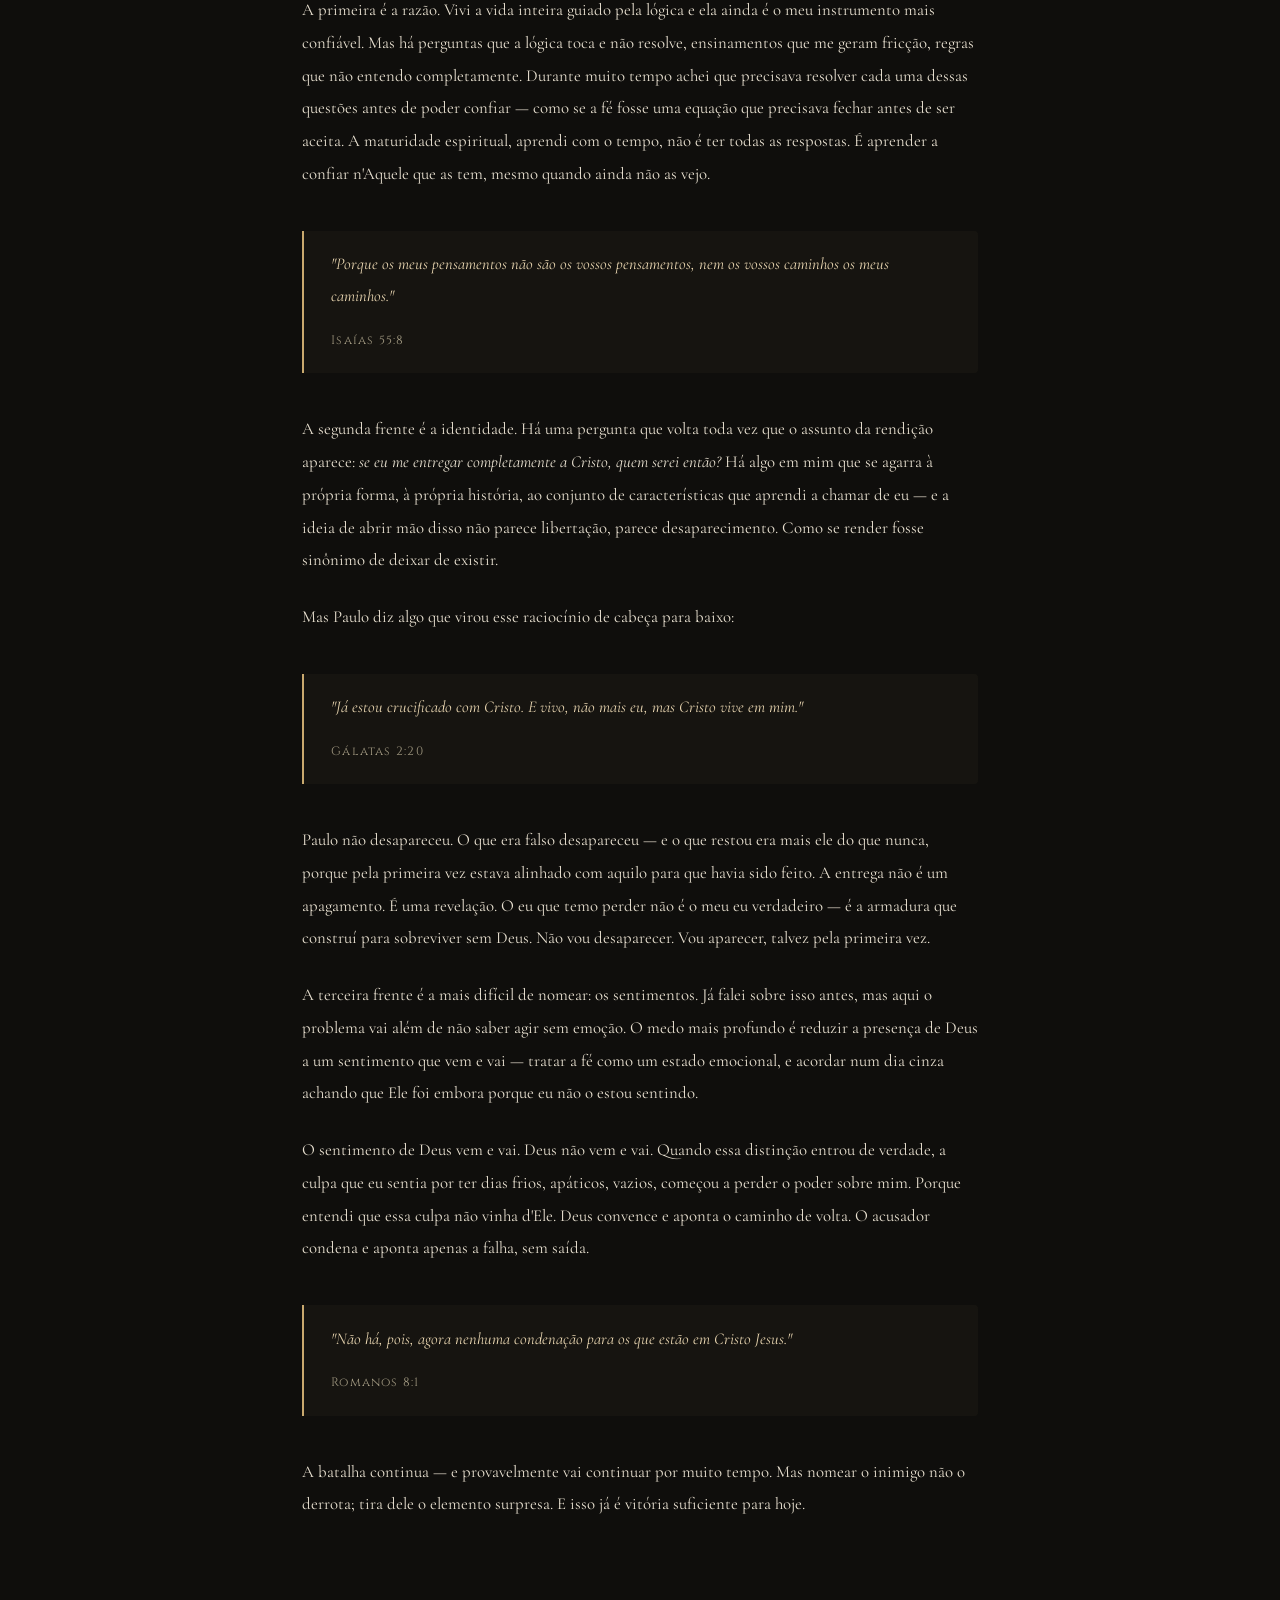
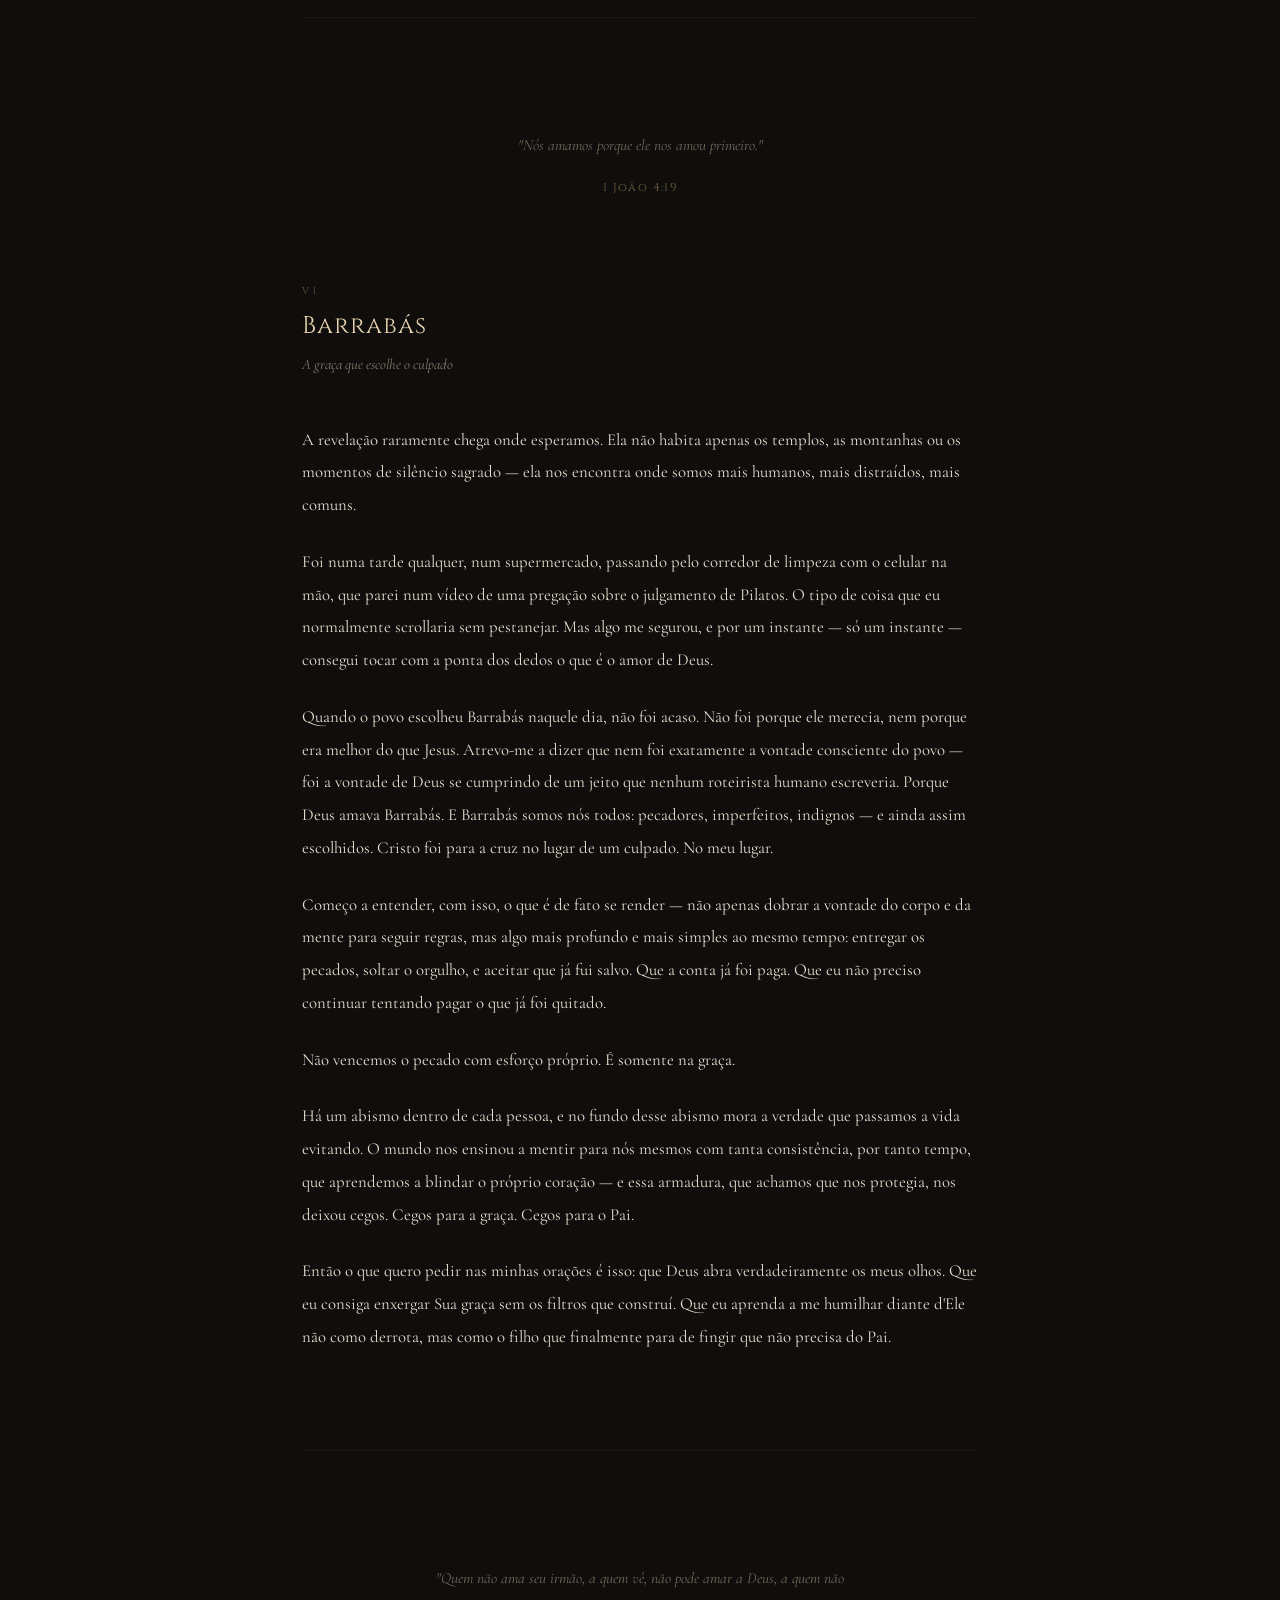
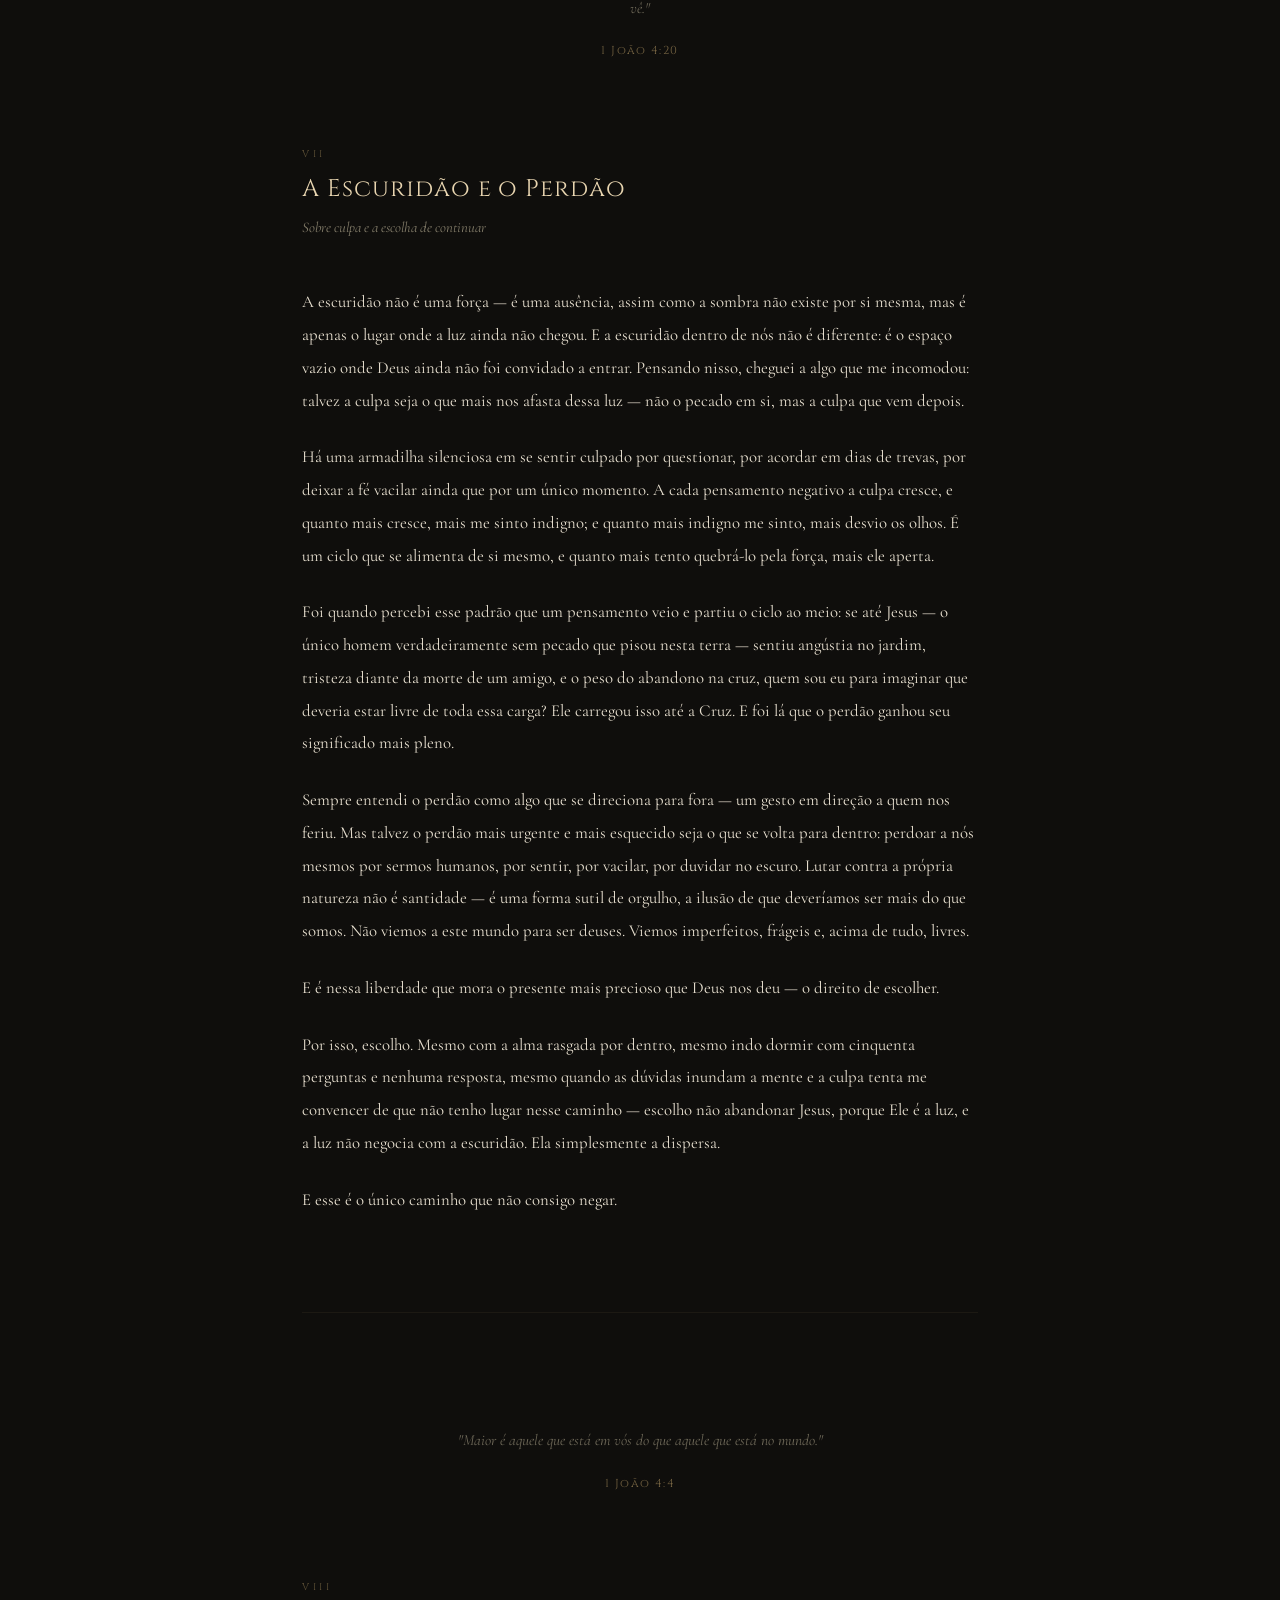
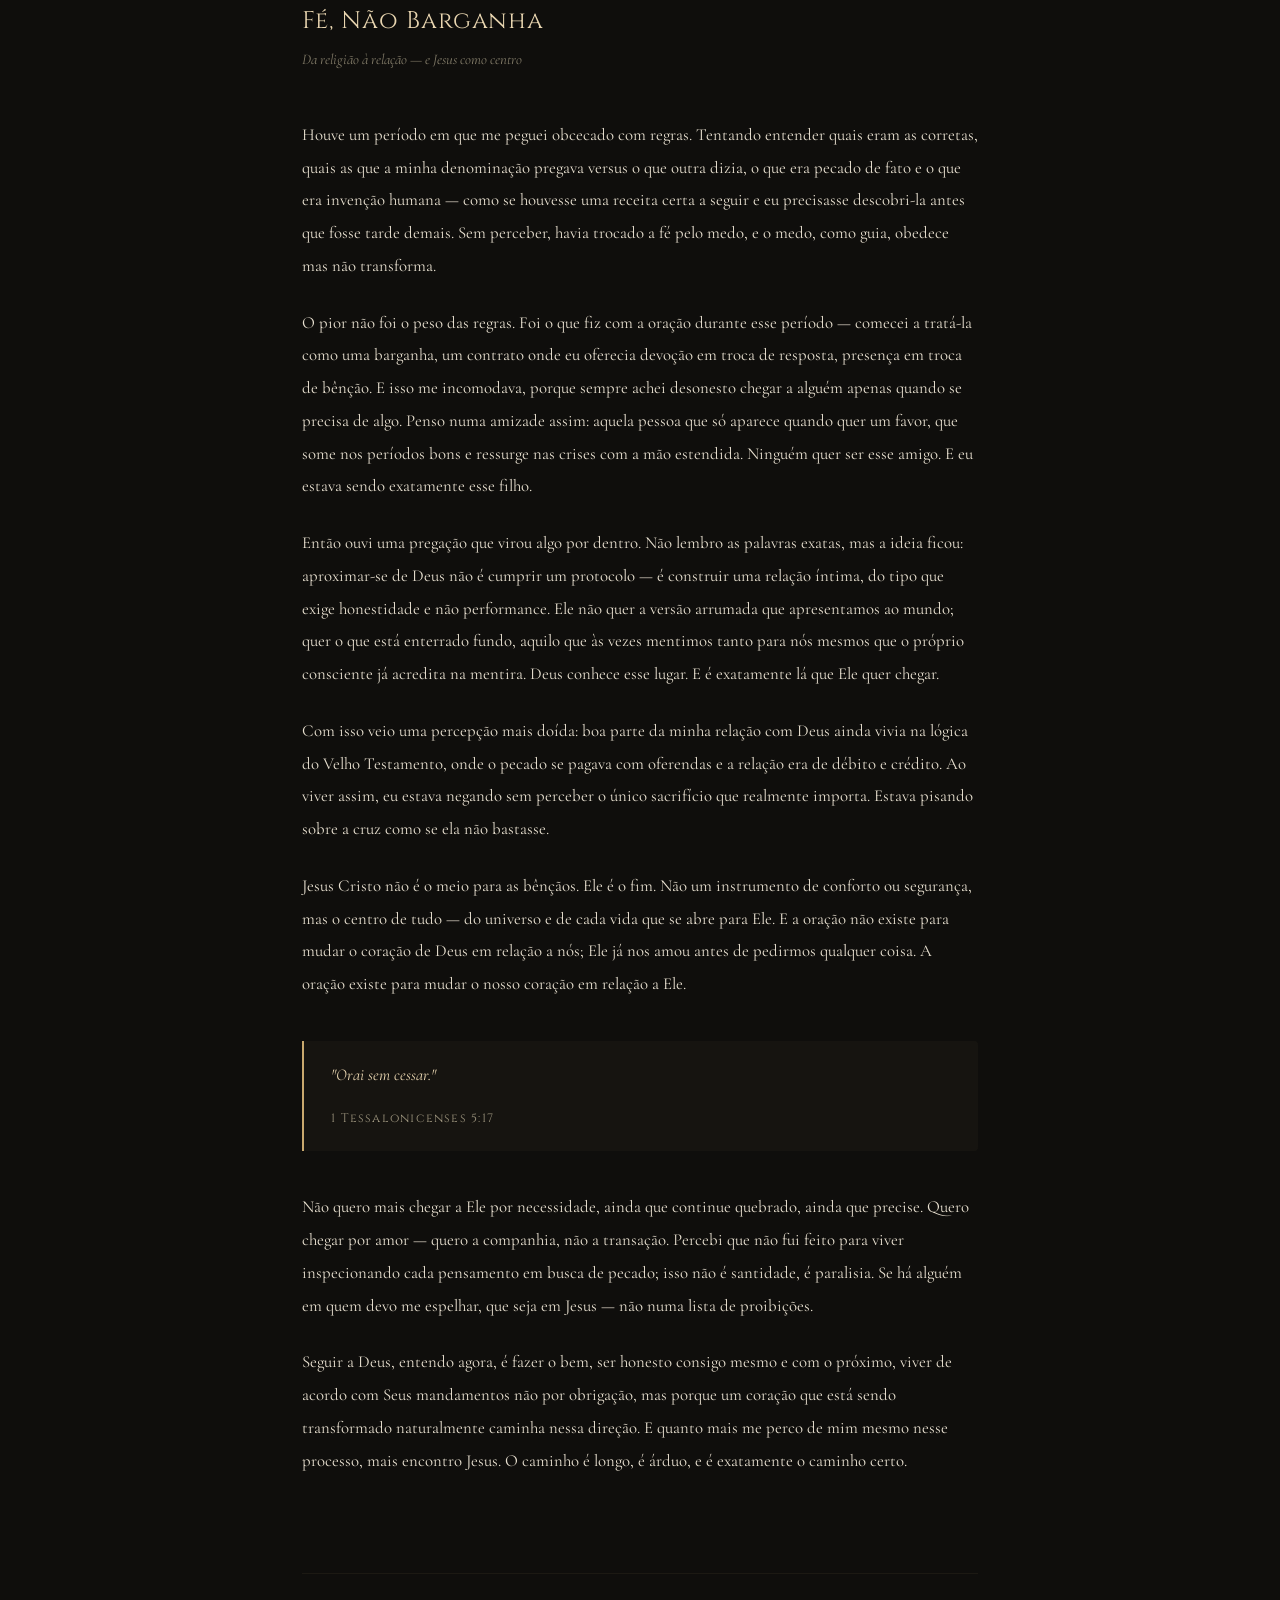
==== commit 255eb6bc: "Add files via upload" ====
--- a/index.html
+++ b/index.html
@@ -1,14 +1,15 @@
 <!DOCTYPE html>
 <html lang="pt-BR">
-
 <head>
   <meta charset="UTF-8">
   <meta name="viewport" content="width=device-width, initial-scale=1.0">
-  <title>Notas De Um Buscador</title>
+  <title>Notas de um Buscador</title>
   <link rel="stylesheet" href="style.css">
 </head>
+<body>
 
-<body>
+  <!-- ── BARRA DE PROGRESSO ── -->
+  <div class="progress-bar" id="progress-bar"></div>
 
   <!-- ── CAPA ── -->
   <div class="cover">
@@ -25,9 +26,25 @@
 
   <!-- ── NAVEGAÇÃO ── -->
   <nav class="nav">
-    <span class="nav__brand">NOTAS DE UM BUSCADOR</span>
-    <ul class="nav__links" id="nav-links"></ul>
+    <span class="nav__brand" id="nav-brand"></span>
+    <div class="nav__controls">
+      <div class="font-controls">
+        <button class="font-btn" id="font-down">A−</button>
+        <button class="font-btn" id="font-up">A+</button>
+      </div>
+      <button class="nav__menu-btn" id="menu-btn">☰ Índice</button>
+    </div>
   </nav>
+
+  <!-- ── ÍNDICE ── -->
+  <div class="toc-overlay" id="toc-overlay"></div>
+  <aside class="toc" id="toc">
+    <div class="toc__header">
+      <span class="label">ÍNDICE</span>
+      <button class="toc__close" id="toc-close">✕</button>
+    </div>
+    <nav class="toc__nav" id="toc-nav"></nav>
+  </aside>
 
   <!-- ── PREFÁCIO ── -->
   <section class="preface" id="prefacio">
@@ -47,10 +64,12 @@
     <cite id="final-fonte"></cite>
   </footer>
 
+  <!-- ── BOTÃO VOLTAR AO TOPO ── -->
+  <button class="back-top" id="back-top" title="Voltar ao topo">↑</button>
+
   <!-- ── DADOS + APP ── -->
   <script src="conteudo.js"></script>
   <script src="app.js"></script>
 
 </body>
-
-</html>+</html>
--- a/style.css
+++ b/style.css
@@ -9,20 +9,33 @@
   --text:       #e8e0d0;
   --text-muted: #a09880;
   --border:     rgba(201, 169, 110, 0.07);
+  --font-size:  18px;
 }
 
 /* ── RESET ── */
 *, *::before, *::after { margin: 0; padding: 0; box-sizing: border-box; }
 html { scroll-behavior: smooth; }
 
-/* ── BASE ── */
 body {
   background: var(--dark);
   color: var(--text);
   font-family: 'Cormorant Garamond', Georgia, serif;
-  font-size: 18px;
+  font-size: var(--font-size);
   line-height: 1.95;
   min-height: 100vh;
+}
+
+/* ════════════════════════════
+   BARRA DE PROGRESSO
+════════════════════════════ */
+.progress-bar {
+  position: fixed;
+  top: 0; left: 0;
+  height: 2px;
+  width: 0%;
+  background: linear-gradient(to right, var(--gold), var(--gold-light));
+  z-index: 200;
+  transition: width 0.1s linear;
 }
 
 /* ════════════════════════════
@@ -40,16 +53,13 @@
   position: relative;
   overflow: hidden;
 }
-
 .cover::before {
   content: '';
-  position: absolute;
-  inset: 0;
+  position: absolute; inset: 0;
   background:
     radial-gradient(circle at 20% 80%, rgba(201,169,110,0.05) 0%, transparent 50%),
     radial-gradient(circle at 80% 20%, rgba(201,169,110,0.05) 0%, transparent 50%);
 }
-
 .cover::after {
   content: '';
   position: absolute;
@@ -57,77 +67,51 @@
   height: 140px;
   background: linear-gradient(to bottom, transparent, var(--dark));
 }
-
 .cover > * { position: relative; z-index: 1; }
 
 .cover__cross {
-  font-size: 2rem;
-  color: var(--gold);
-  opacity: 0.6;
-  letter-spacing: 0.4em;
-  margin-bottom: 2.5rem;
+  font-size: 2rem; color: var(--gold); opacity: 0.6;
+  letter-spacing: 0.4em; margin-bottom: 2.5rem;
   animation: fadeUp 2s ease both;
 }
-
 .cover__title {
   font-family: 'Cinzel', serif;
   font-size: clamp(1.8rem, 5vw, 3.4rem);
-  font-weight: 600;
-  color: var(--gold);
-  letter-spacing: 0.08em;
-  line-height: 1.3;
+  font-weight: 600; color: var(--gold);
+  letter-spacing: 0.08em; line-height: 1.3;
   margin-bottom: 0.8rem;
   animation: fadeUp 2s ease 0.3s both;
 }
-
 .cover__subtitle {
   font-family: 'Cormorant Garamond', serif;
   font-size: clamp(1rem, 2.5vw, 1.3rem);
-  font-weight: 300;
-  font-style: italic;
-  color: var(--text-muted);
-  letter-spacing: 0.06em;
+  font-weight: 300; font-style: italic;
+  color: var(--text-muted); letter-spacing: 0.06em;
   margin-bottom: 3rem;
   animation: fadeUp 2s ease 0.6s both;
 }
-
 .cover__divider {
-  width: 100px;
-  height: 1px;
+  width: 100px; height: 1px;
   background: linear-gradient(to right, transparent, var(--gold), transparent);
   margin: 0 auto 3rem;
   animation: expandW 1.5s ease 0.9s both;
 }
-
 .cover__verse {
-  max-width: 440px;
-  font-style: italic;
-  color: var(--text-muted);
-  font-size: 1rem;
-  line-height: 2;
+  max-width: 440px; font-style: italic;
+  color: var(--text-muted); font-size: 1rem; line-height: 2;
   animation: fadeUp 2s ease 1.2s both;
 }
-
 .cover__verse cite {
-  display: block;
-  margin-top: 0.8rem;
-  font-style: normal;
-  font-size: 0.78rem;
-  color: var(--gold);
-  letter-spacing: 0.12em;
+  display: block; margin-top: 0.8rem;
+  font-style: normal; font-size: 0.78rem;
+  color: var(--gold); letter-spacing: 0.12em;
   font-family: 'Cinzel', serif;
 }
-
 .cover__scroll {
-  position: absolute;
-  bottom: 2.5rem;
-  left: 50%;
-  transform: translateX(-50%);
-  font-family: 'Cinzel', serif;
-  font-size: 0.6rem;
-  letter-spacing: 0.3em;
-  color: var(--gold);
-  opacity: 0.35;
+  position: absolute; bottom: 2.5rem;
+  left: 50%; transform: translateX(-50%);
+  font-family: 'Cinzel', serif; font-size: 0.6rem;
+  letter-spacing: 0.3em; color: var(--gold); opacity: 0.35;
   animation: fadeUp 2s ease 2s both, pulse 3s ease 3s infinite;
   z-index: 1;
 }
@@ -136,87 +120,148 @@
    NAVEGAÇÃO
 ════════════════════════════ */
 .nav {
-  position: sticky;
-  top: 0;
-  z-index: 100;
-  background: rgba(15, 14, 12, 0.94);
+  position: sticky; top: 0; z-index: 100;
+  background: rgba(15,14,12,0.94);
   backdrop-filter: blur(12px);
   border-bottom: 1px solid var(--border);
   padding: 0.9rem 2rem;
-  display: flex;
-  align-items: center;
+  display: flex; align-items: center; justify-content: space-between;
+}
+.nav__brand {
+  font-family: 'Cinzel', serif; font-size: 0.62rem;
+  letter-spacing: 0.2em; color: var(--gold); opacity: 0.6;
+}
+.nav__controls {
+  display: flex; align-items: center; gap: 1.2rem;
+}
+
+/* Controles de fonte */
+.font-controls {
+  display: flex; gap: 0.4rem;
+}
+.font-btn {
+  background: none; border: 1px solid rgba(201,169,110,0.2);
+  color: var(--text-muted); font-family: 'Cinzel', serif;
+  font-size: 0.58rem; letter-spacing: 0.1em;
+  padding: 0.3rem 0.6rem; border-radius: 3px;
+  cursor: pointer; transition: all 0.2s;
+}
+.font-btn:hover { color: var(--gold); border-color: var(--gold); }
+
+/* Botão índice */
+.nav__menu-btn {
+  background: none; border: 1px solid rgba(201,169,110,0.2);
+  color: var(--text-muted); font-family: 'Cinzel', serif;
+  font-size: 0.58rem; letter-spacing: 0.14em;
+  padding: 0.3rem 0.8rem; border-radius: 3px;
+  cursor: pointer; transition: all 0.2s;
+}
+.nav__menu-btn:hover { color: var(--gold); border-color: var(--gold); }
+
+/* ════════════════════════════
+   ÍNDICE (TOC)
+════════════════════════════ */
+.toc-overlay {
+  position: fixed; inset: 0;
+  background: rgba(0,0,0,0.6);
+  z-index: 149;
+  opacity: 0; pointer-events: none;
+  transition: opacity 0.3s;
+}
+.toc-overlay.active { opacity: 1; pointer-events: all; }
+
+.toc {
+  position: fixed; top: 0; right: 0;
+  width: min(360px, 90vw); height: 100vh;
+  background: #161410;
+  border-left: 1px solid var(--border);
+  z-index: 150;
+  padding: 2rem;
+  overflow-y: auto;
+  transform: translateX(100%);
+  transition: transform 0.35s ease;
+}
+.toc.active { transform: translateX(0); }
+
+.toc__header {
+  display: flex; align-items: center;
   justify-content: space-between;
-}
-
-.nav__brand {
-  font-family: 'Cinzel', serif;
-  font-size: 0.62rem;
-  letter-spacing: 0.2em;
-  color: var(--gold);
-  opacity: 0.6;
-}
-
-.nav__links {
-  display: flex;
-  gap: 1.8rem;
-  list-style: none;
-}
-
-.nav__links a {
-  font-family: 'Cinzel', serif;
-  font-size: 0.58rem;
-  letter-spacing: 0.14em;
-  color: var(--text-muted);
+  margin-bottom: 2rem;
+  padding-bottom: 1rem;
+  border-bottom: 1px solid var(--border);
+}
+.toc__close {
+  background: none; border: none;
+  color: var(--text-muted); font-size: 1rem;
+  cursor: pointer; transition: color 0.2s;
+}
+.toc__close:hover { color: var(--gold); }
+
+.toc__nav { display: flex; flex-direction: column; gap: 0.2rem; }
+
+.toc__item {
+  display: block; padding: 0.7rem 0.8rem;
   text-decoration: none;
-  transition: color 0.3s;
-}
-
-.nav__links a:hover { color: var(--gold); }
+  border-radius: 4px;
+  transition: background 0.2s;
+}
+.toc__item:hover { background: rgba(201,169,110,0.06); }
+
+.toc__item-num {
+  font-family: 'Cinzel', serif; font-size: 0.55rem;
+  letter-spacing: 0.3em; color: var(--gold);
+  opacity: 0.5; display: block; margin-bottom: 0.2rem;
+}
+.toc__item-title {
+  font-family: 'Cinzel', serif; font-size: 0.78rem;
+  letter-spacing: 0.06em; color: var(--text-muted);
+  line-height: 1.4;
+}
+.toc__item:hover .toc__item-title { color: var(--gold-light); }
+
+.toc__prefacio {
+  display: block; padding: 0.7rem 0.8rem;
+  text-decoration: none; border-radius: 4px;
+  font-family: 'Cinzel', serif; font-size: 0.7rem;
+  letter-spacing: 0.2em; color: var(--text-muted);
+  margin-bottom: 0.8rem;
+  border-bottom: 1px solid var(--border);
+  padding-bottom: 1.2rem; margin-bottom: 1rem;
+  transition: color 0.2s;
+}
+.toc__prefacio:hover { color: var(--gold); }
 
 /* ════════════════════════════
    PREFÁCIO
 ════════════════════════════ */
 .preface {
-  max-width: 660px;
-  margin: 0 auto;
-  padding: 7rem 2rem 5rem;
-  text-align: center;
-}
-
+  max-width: 660px; margin: 0 auto;
+  padding: 7rem 2rem 5rem; text-align: center;
+}
 .preface p {
-  font-size: 1.05rem;
-  color: var(--text-muted);
-  font-style: italic;
-  line-height: 2.1;
-  margin-bottom: 1.3rem;
-}
-
+  font-size: 1.05rem; color: var(--text-muted);
+  font-style: italic; line-height: 2.1; margin-bottom: 1.3rem;
+}
 .preface__divider {
-  width: 60px;
-  height: 1px;
+  width: 60px; height: 1px;
   background: linear-gradient(to right, transparent, var(--gold), transparent);
-  margin: 3rem auto 0;
-  opacity: 0.3;
-}
-
-/* ════════════════════════════
-   LABEL GENÉRICO
+  margin: 3rem auto 0; opacity: 0.3;
+}
+
+/* ════════════════════════════
+   LABEL
 ════════════════════════════ */
 .label {
-  font-family: 'Cinzel', serif;
-  font-size: 0.62rem;
-  letter-spacing: 0.38em;
-  color: var(--gold);
-  opacity: 0.55;
-  margin-bottom: 2.2rem;
+  font-family: 'Cinzel', serif; font-size: 0.62rem;
+  letter-spacing: 0.38em; color: var(--gold);
+  opacity: 0.55; margin-bottom: 2.2rem;
 }
 
 /* ════════════════════════════
    CONTAINER
 ════════════════════════════ */
 .container {
-  max-width: 740px;
-  margin: 0 auto;
+  max-width: 740px; margin: 0 auto;
   padding: 2rem 2rem 8rem;
 }
 
@@ -224,58 +269,33 @@
    CAPÍTULO
 ════════════════════════════ */
 .chapter {
-  margin-bottom: 7rem;
-  padding-bottom: 6rem;
+  margin-bottom: 7rem; padding-bottom: 6rem;
   border-bottom: 1px solid var(--border);
-  opacity: 0;
-  transform: translateY(18px);
+  opacity: 0; transform: translateY(18px);
   transition: opacity 0.9s ease, transform 0.9s ease;
 }
-
-.chapter.visible {
-  opacity: 1;
-  transform: translateY(0);
-}
-
-.chapter:last-child {
-  border-bottom: none;
-  margin-bottom: 0;
-}
+.chapter.visible { opacity: 1; transform: translateY(0); }
+.chapter:last-child { border-bottom: none; margin-bottom: 0; }
 
 .chapter__number {
-  font-family: 'Cinzel', serif;
-  font-size: 0.6rem;
-  letter-spacing: 0.38em;
-  color: var(--gold);
-  opacity: 0.45;
-  margin-bottom: 0.5rem;
-}
-
+  font-family: 'Cinzel', serif; font-size: 0.6rem;
+  letter-spacing: 0.38em; color: var(--gold);
+  opacity: 0.45; margin-bottom: 0.5rem;
+}
 .chapter__title {
   font-family: 'Cinzel', serif;
   font-size: clamp(1.05rem, 3vw, 1.5rem);
-  font-weight: 400;
-  color: var(--gold-light);
-  letter-spacing: 0.04em;
-  line-height: 1.4;
-  margin-bottom: 0.4rem;
-}
-
+  font-weight: 400; color: var(--gold-light);
+  letter-spacing: 0.04em; line-height: 1.4; margin-bottom: 0.4rem;
+}
 .chapter__subtitle {
-  display: block;
-  font-style: italic;
-  color: var(--text-muted);
-  font-size: 0.92rem;
-  margin-bottom: 2.8rem;
-  opacity: 0.8;
-}
-
+  display: block; font-style: italic;
+  color: var(--text-muted); font-size: 0.92rem;
+  margin-bottom: 2.8rem; opacity: 0.8;
+}
 .chapter__body p {
-  color: var(--text);
-  margin-bottom: 1.5rem;
-  font-size: 1.05rem;
-}
-
+  color: var(--text); margin-bottom: 1.5rem; font-size: 1.05rem;
+}
 .chapter__body p:last-child { margin-bottom: 0; }
 
 /* ════════════════════════════
@@ -283,24 +303,17 @@
 ════════════════════════════ */
 .chapter__body blockquote {
   border-left: 2px solid var(--gold);
-  padding: 1.1rem 1.7rem;
-  margin: 2.5rem 0;
-  background: rgba(201, 169, 110, 0.04);
+  padding: 1.1rem 1.7rem; margin: 2.5rem 0;
+  background: rgba(201,169,110,0.04);
   border-radius: 0 4px 4px 0;
 }
-
 .chapter__body blockquote p {
-  font-style: italic;
-  color: var(--gold-light) !important;
-  font-size: 1.03rem !important;
-  margin-bottom: 0.5rem !important;
-}
-
+  font-style: italic; color: var(--gold-light) !important;
+  font-size: 1.03rem !important; margin-bottom: 0.5rem !important;
+}
 .chapter__body blockquote cite {
-  font-style: normal;
-  font-size: 0.76rem;
-  color: var(--text-muted);
-  letter-spacing: 0.1em;
+  font-style: normal; font-size: 0.76rem;
+  color: var(--text-muted); letter-spacing: 0.1em;
   font-family: 'Cinzel', serif;
 }
 
@@ -308,61 +321,58 @@
    INTERLÚDIO
 ════════════════════════════ */
 .interlude {
-  text-align: center;
-  padding: 0 2rem 5rem;
-}
-
+  text-align: center; padding: 0 2rem 5rem;
+}
 .interlude p {
-  font-style: italic;
-  color: var(--text-muted);
-  font-size: 0.97rem;
-  max-width: 420px;
-  margin: 0 auto 0.5rem;
-  opacity: 0.65;
-}
-
+  font-style: italic; color: var(--text-muted);
+  font-size: 0.97rem; max-width: 420px;
+  margin: 0 auto 0.5rem; opacity: 0.65;
+}
 .interlude cite {
-  font-style: normal;
-  font-size: 0.72rem;
-  color: var(--gold);
-  letter-spacing: 0.12em;
+  font-style: normal; font-size: 0.72rem;
+  color: var(--gold); letter-spacing: 0.12em;
+  font-family: 'Cinzel', serif; opacity: 0.55;
+}
+
+/* ════════════════════════════
+   FINAL
+════════════════════════════ */
+.final {
+  text-align: center; padding: 7rem 2rem;
+  background: radial-gradient(ellipse at center bottom, #1e1a12 0%, var(--dark) 70%);
+}
+.final__ornament {
+  font-size: 1.3rem; color: var(--gold);
+  opacity: 0.25; letter-spacing: 0.5em; margin-bottom: 2.8rem;
+}
+.final p {
+  font-style: italic; color: var(--text-muted);
+  font-size: 1.05rem; max-width: 460px;
+  margin: 0 auto 0.8rem; line-height: 2.1;
+}
+.final cite {
+  font-style: normal; font-size: 0.78rem;
+  color: var(--gold); letter-spacing: 0.12em;
   font-family: 'Cinzel', serif;
-  opacity: 0.55;
-}
-
-/* ════════════════════════════
-   RODAPÉ / FINAL
-════════════════════════════ */
-.final {
-  text-align: center;
-  padding: 7rem 2rem;
-  background: radial-gradient(ellipse at center bottom, #1e1a12 0%, var(--dark) 70%);
-}
-
-.final__ornament {
-  font-size: 1.3rem;
-  color: var(--gold);
-  opacity: 0.25;
-  letter-spacing: 0.5em;
-  margin-bottom: 2.8rem;
-}
-
-.final p {
-  font-style: italic;
-  color: var(--text-muted);
-  font-size: 1.05rem;
-  max-width: 460px;
-  margin: 0 auto 0.8rem;
-  line-height: 2.1;
-}
-
-.final cite {
-  font-style: normal;
-  font-size: 0.78rem;
-  color: var(--gold);
-  letter-spacing: 0.12em;
-  font-family: 'Cinzel', serif;
-}
+}
+
+/* ════════════════════════════
+   BOTÃO VOLTAR AO TOPO
+════════════════════════════ */
+.back-top {
+  position: fixed; bottom: 2rem; right: 2rem;
+  width: 42px; height: 42px;
+  background: rgba(15,14,12,0.9);
+  border: 1px solid rgba(201,169,110,0.25);
+  color: var(--gold); font-size: 1rem;
+  border-radius: 50%; cursor: pointer;
+  display: flex; align-items: center; justify-content: center;
+  opacity: 0; pointer-events: none;
+  transition: opacity 0.3s, border-color 0.2s;
+  z-index: 99;
+}
+.back-top.visible { opacity: 1; pointer-events: all; }
+.back-top:hover { border-color: var(--gold); }
 
 /* ════════════════════════════
    ANIMAÇÕES
@@ -371,12 +381,10 @@
   from { opacity: 0; transform: translateY(10px); }
   to   { opacity: 1; transform: translateY(0); }
 }
-
 @keyframes expandW {
   from { width: 0; opacity: 0; }
   to   { width: 100px; opacity: 1; }
 }
-
 @keyframes pulse {
   0%, 100% { opacity: 0.35; }
   50%       { opacity: 0.6; }
@@ -387,7 +395,7 @@
 ════════════════════════════ */
 @media (max-width: 600px) {
   body { font-size: 16px; }
-  .nav__links { display: none; }
   .container { padding: 1.5rem 1.5rem 5rem; }
   .preface { padding: 5rem 1.5rem 3rem; }
-}
+  .back-top { bottom: 1.2rem; right: 1.2rem; }
+}
